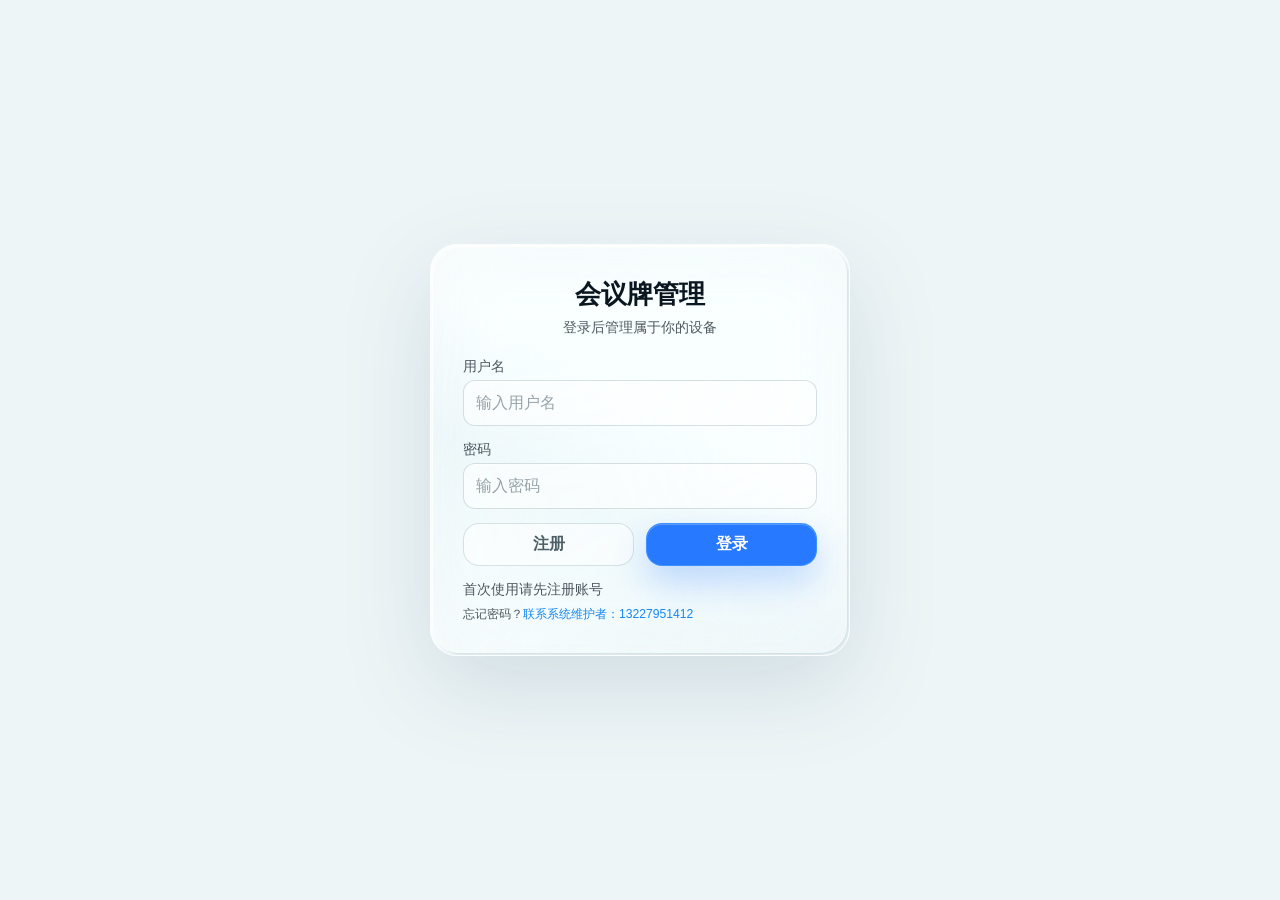
==== cloud_server/frontend/change-password.html @ 5b5f7290 "feat: add device ordering and service administration" ====
<!DOCTYPE html>
<html lang="zh-CN">
<head>
    <meta charset="utf-8">
    <meta name="viewport" content="width=device-width, initial-scale=1.0">
    <meta http-equiv="Cache-Control" content="no-store, no-cache, must-revalidate">
    <title>设置新密码</title>
    <link rel="icon" href="data:;base64,=">
    <script>
        (function () {
            try {
                if (localStorage.getItem('meetingThemeMode') !== 'dark') {
                    document.documentElement.classList.add('theme-light');
                    document.documentElement.dataset.theme = 'light';
                    document.documentElement.style.colorScheme = 'light';
                }
            } catch (e) {}
        }());
    </script>
    <script src="theme.js?v=20260821devicesort7"></script>
    <link rel="stylesheet" href="ui.css?v=20260821devicesort7">
    <style>
        .change-note { margin: 0 0 18px; color: #718096; font-size: .86rem; line-height: 1.55; }
        .change-actions { display: grid; gap: 10px; }
    </style>
</head>
<body class="login-page">
    <main class="card">
        <div class="title">
            <h1>设置新密码</h1>
            <p>临时密码仅用于本次身份确认</p>
        </div>
        <p class="change-note">输入收到的临时密码，再设置一个至少 8 位的新密码。修改成功后需要重新登录。</p>
        <form id="changeForm">
            <div class="field">
                <label for="currentPassword">临时密码</label>
                <input id="currentPassword" type="password" autocomplete="current-password" required>
            </div>
            <div class="field">
                <label for="newPassword">新密码</label>
                <input id="newPassword" type="password" minlength="8" maxlength="256" autocomplete="new-password" required>
            </div>
            <div class="field">
                <label for="confirmPassword">确认新密码</label>
                <input id="confirmPassword" type="password" minlength="8" maxlength="256" autocomplete="new-password" required>
            </div>
            <div class="change-actions">
                <button class="btn btn-primary" type="submit">保存新密码</button>
                <button class="btn btn-secondary" type="button" id="logoutButton">退出并返回登录</button>
            </div>
        </form>
        <div id="status" class="status" role="status">完成修改后即可继续管理你的设备</div>
    </main>
    <script src="auth.js?v=20260821devicesort7"></script>
    <script>
        const statusNode = document.getElementById('status');
        function setStatus(message, type = '') {
            statusNode.textContent = message;
            statusNode.className = `status${type ? ` ${type}` : ''}`;
        }

        document.getElementById('changeForm').addEventListener('submit', async (event) => {
            event.preventDefault();
            const currentPassword = document.getElementById('currentPassword').value;
            const newPassword = document.getElementById('newPassword').value;
            const confirmation = document.getElementById('confirmPassword').value;
            if (newPassword !== confirmation) {
                setStatus('两次输入的新密码不一致', 'error');
                return;
            }
            try {
                const response = await authFetch('/api/auth/change-password', {
                    method: 'POST',
                    headers: {'Content-Type': 'application/json'},
                    body: JSON.stringify({currentPassword, newPassword})
                });
                const data = await response.json().catch(() => ({}));
                if (!response.ok || !data.success) {
                    setStatus(data.error || '密码修改失败', 'error');
                    return;
                }
                clearAuth();
                setStatus(data.message, 'success');
                setTimeout(() => window.location.replace('login.html?v=20260821devicesort7'), 700);
            } catch (error) {
                setStatus(error.message || '密码修改失败', 'error');
            }
        });

        document.getElementById('logoutButton').addEventListener('click', () => {
            clearAuth();
            window.location.replace('login.html?v=20260821devicesort7');
        });

        requireAuth().catch((error) => setStatus(error.message, 'error'));
    </script>
</body>
</html>
---- cloud_server/frontend/ui.css ----
/*
 * Quantis-inspired dark console theme for the ESP32 e-paper cloud UI.
 * Static CSS only; no build step or framework migration.
 */

:root {
    --ui-bg: #080a09;
    --ui-surface: #101411;
    --ui-surface-2: #171c18;
    --ui-surface-3: #20271f;
    --ui-line: #2c352b;
    --ui-line-soft: rgba(185, 205, 156, 0.16);
    --ui-text: #edf4e6;
    --ui-text-muted: #a4ae9c;
    --ui-text-dim: #687463;
    --ui-accent: #d9ff66;
    --ui-accent-2: #7df0c1;
    --ui-cyan: #7bd7ff;
    --ui-warn: #ffbf4d;
    --ui-danger: #ff615a;
    --ui-ok: #7df0c1;
    --ui-radius: 8px;
    --ui-sidebar: 232px;
    --ui-right: 320px;
    --ui-shadow: 0 22px 60px rgba(0, 0, 0, 0.38);
}

*,
*::before,
*::after {
    box-sizing: border-box;
}

html {
    background: var(--ui-bg);
    color-scheme: dark;
}

/* Native select popups are rendered by the operating system on Chromium.
   Declare both the scheme and option colors so dark fields never open as
   white-on-white menus, while keeping the light theme equally explicit. */
html:not(.theme-light):not([data-theme="light"]) select {
    color-scheme: dark;
}

html:not(.theme-light):not([data-theme="light"]) select option,
html:not(.theme-light):not([data-theme="light"]) select optgroup {
    background-color: #202326;
    color: #f4f7fa;
}

html.theme-light select,
html[data-theme="light"] select {
    color-scheme: light;
}

html.theme-light select option,
html.theme-light select optgroup,
html[data-theme="light"] select option,
html[data-theme="light"] select optgroup {
    background-color: #ffffff;
    color: #0f2732;
}

body.dashboard-page,
body.control-page,
body.login-page {
    color: var(--ui-text);
    background: var(--ui-bg);
    font-family: Inter, "Segoe UI", "Microsoft YaHei", Arial, sans-serif;
    letter-spacing: 0;
}

body.dashboard-page button,
body.control-page button,
body.login-page button,
body.dashboard-page input,
body.dashboard-page select,
body.dashboard-page textarea,
body.control-page input,
body.login-page input,
body.control-page select,
body.control-page textarea {
    font: inherit;
}

/* Shared controls */
body.dashboard-page .btn,
body.control-page .btn,
body.login-page .btn,
body.dashboard-page .logout-btn,
body.control-page .btn-new {
    min-height: 38px;
    border-radius: var(--ui-radius);
    border: 1px solid transparent;
    font-weight: 700;
    text-transform: none;
    letter-spacing: 0;
    box-shadow: none;
    transition: background 0.18s ease, border-color 0.18s ease, color 0.18s ease, transform 0.18s ease;
}

body.dashboard-page .btn:hover,
body.control-page .btn:hover,
body.login-page .btn:hover,
body.dashboard-page .logout-btn:hover,
body.control-page .btn-new:hover {
    transform: translateY(-1px);
}

body.dashboard-page .btn-primary,
body.control-page .btn-primary,
body.login-page .btn-primary,
body.control-page .btn-new {
    background: var(--ui-accent);
    color: #10140c;
    border-color: var(--ui-accent);
}

body.dashboard-page .btn-primary:hover,
body.control-page .btn-primary:hover,
body.login-page .btn-primary:hover,
body.control-page .btn-new:hover {
    background: #e5ff8c;
    border-color: #e5ff8c;
    box-shadow: 0 0 0 4px rgba(217, 255, 102, 0.12);
}

body.dashboard-page .btn-success,
body.control-page .btn-success {
    background: rgba(125, 240, 193, 0.14);
    color: var(--ui-ok);
    border-color: rgba(125, 240, 193, 0.42);
}

body.dashboard-page .btn-danger,
body.control-page .btn-danger {
    background: rgba(255, 97, 90, 0.12);
    color: var(--ui-danger);
    border-color: rgba(255, 97, 90, 0.42);
}

body.dashboard-page .btn-secondary,
body.control-page .btn-secondary,
body.login-page .btn-secondary,
body.control-page .btn-light {
    background: rgba(237, 244, 230, 0.06);
    color: var(--ui-text);
    border-color: var(--ui-line);
}

body.dashboard-page input,
body.dashboard-page select,
body.dashboard-page textarea,
body.control-page input,
body.control-page select,
body.control-page textarea,
body.login-page input {
    background: #0b0f0c !important;
    color: var(--ui-text) !important;
    border: 1px solid var(--ui-line) !important;
    border-radius: var(--ui-radius) !important;
    box-shadow: none !important;
}

body.dashboard-page input:focus,
body.dashboard-page select:focus,
body.dashboard-page textarea:focus,
body.control-page input:focus,
body.control-page select:focus,
body.control-page textarea:focus,
body.login-page input:focus {
    outline: none;
    border-color: var(--ui-accent) !important;
    box-shadow: 0 0 0 3px rgba(217, 255, 102, 0.14) !important;
}

body.dashboard-page input::placeholder,
body.dashboard-page textarea::placeholder,
body.control-page input::placeholder,
body.control-page textarea::placeholder,
body.login-page input::placeholder {
    color: #66705e;
}

/* Dashboard */
body.dashboard-page {
    min-height: 100vh;
    margin: 0;
    padding: 0;
}

.app-shell {
    min-height: 100vh;
    display: grid;
    grid-template-columns: var(--ui-sidebar) minmax(0, 1fr) var(--ui-right);
    grid-template-rows: minmax(0, 1fr) auto;
}

.side-nav,
.insight-panel,
.dashboard-main {
    min-width: 0;
}

.side-nav {
    grid-row: 1 / span 2;
    border-right: 1px solid var(--ui-line-soft);
    background: #070907;
    padding: 18px 14px;
    display: flex;
    flex-direction: column;
    gap: 18px;
}

.brand-lockup {
    display: flex;
    align-items: center;
    gap: 12px;
    padding: 8px 6px 18px;
    border-bottom: 1px solid var(--ui-line-soft);
}

.brand-mark {
    width: 36px;
    height: 36px;
    border-radius: var(--ui-radius);
    background: var(--ui-accent);
    color: #0b0f0c;
    display: grid;
    place-items: center;
    font-weight: 900;
}

.brand-name {
    font-size: 15px;
    font-weight: 800;
    color: var(--ui-text);
}

.brand-sub {
    font-size: 12px;
    color: var(--ui-text-muted);
    margin-top: 2px;
}

.nav-group {
    display: grid;
    gap: 6px;
}

.nav-label,
.panel-eyebrow,
.section-kicker {
    font-size: 11px;
    color: var(--ui-text-dim);
    text-transform: uppercase;
    letter-spacing: 0;
    font-weight: 800;
}

.nav-item {
    display: flex;
    align-items: center;
    gap: 10px;
    color: var(--ui-text-muted);
    text-decoration: none;
    min-height: 38px;
    padding: 0 10px;
    border-radius: var(--ui-radius);
    border: 1px solid transparent;
}

.nav-item.active,
.nav-item:hover {
    background: rgba(237, 244, 230, 0.06);
    color: var(--ui-text);
    border-color: var(--ui-line-soft);
}

.nav-dot {
    width: 8px;
    height: 8px;
    border-radius: 50%;
    background: var(--ui-accent);
    box-shadow: 0 0 18px rgba(217, 255, 102, 0.52);
}

.nav-foot {
    margin-top: auto;
    padding: 14px;
    border: 1px solid var(--ui-line-soft);
    border-radius: var(--ui-radius);
    background: rgba(237, 244, 230, 0.04);
}

.nav-foot-value {
    margin-top: 8px;
    font-size: 24px;
    font-weight: 900;
    color: var(--ui-accent);
}

.dashboard-main {
    grid-column: 2;
    grid-row: 1;
    padding: 20px;
    display: flex;
    flex-direction: column;
    gap: 16px;
}

.dashboard-hero,
.add-device,
.fleet-board,
.status-bar,
.insight-card,
.device-card,
.empty-state {
    border-radius: var(--ui-radius) !important;
    border: 1px solid var(--ui-line-soft);
    background: var(--ui-surface) !important;
    box-shadow: var(--ui-shadow);
}

.dashboard-hero {
    padding: 22px;
    min-height: 180px;
    display: grid;
    grid-template-columns: 1fr;
    gap: 22px;
    position: relative;
    overflow: hidden;
}

.hero-title {
    display: flex;
    justify-content: space-between;
    gap: 18px;
    align-items: flex-start;
}

.hero-title h1 {
    color: var(--ui-text) !important;
    font-size: 28px !important;
    line-height: 1.16;
    margin: 8px 0 8px !important;
    text-align: left !important;
}

.hero-title p {
    color: var(--ui-text-muted) !important;
    text-align: left !important;
    max-width: 620px;
    line-height: 1.6;
}

.logout-btn {
    position: static !important;
    background: rgba(255, 97, 90, 0.12) !important;
    color: var(--ui-danger) !important;
    border-color: rgba(255, 97, 90, 0.42) !important;
    padding: 9px 14px !important;
    white-space: nowrap;
}

.hero-metrics {
    display: grid;
    grid-template-columns: repeat(4, minmax(0, 1fr));
    gap: 10px;
}

.metric-card {
    min-height: 118px;
    border: 1px solid var(--ui-line-soft);
    border-radius: var(--ui-radius);
    background: #0b0f0c;
    padding: 14px;
    display: flex;
    flex-direction: column;
    justify-content: space-between;
}

.metric-label {
    color: var(--ui-text-muted);
    font-size: 12px;
    font-weight: 700;
}

.metric-value {
    color: var(--ui-text);
    font-size: 30px;
    font-weight: 900;
}

.metric-value.accent {
    color: var(--ui-accent);
}

.metric-note {
    color: var(--ui-text-dim);
    font-size: 12px;
}

.command-panel {
    padding: 18px !important;
    margin: 0 !important;
}

.command-panel h2,
.fleet-board h2 {
    color: var(--ui-text) !important;
    font-size: 16px !important;
    margin-bottom: 12px !important;
}

.input-group {
    display: grid !important;
    grid-template-columns: 1.1fr 1fr auto;
    gap: 10px !important;
}

.input-group input {
    padding: 12px !important;
}

.nameplate-panel {
    display: grid;
    gap: 14px;
    min-width: 0;
}

.ai-parse-panel {
    display: grid;
    gap: 14px;
    min-width: 0;
}

.section-header.compact {
    align-items: flex-start;
    margin-bottom: 0;
}

.ai-parse-layout,
.nameplate-layout {
    display: grid;
    grid-template-columns: minmax(0, 1.15fr) minmax(240px, 0.85fr);
    gap: 14px;
}

.nameplate-compose,
.nameplate-options,
.ai-upload-box {
    display: grid;
    gap: 8px;
    min-width: 0;
}

.nameplate-compose label,
.nameplate-options label,
.ai-upload-box label,
.nameplate-device-toolbar span {
    color: var(--ui-text-dim);
    font-size: 12px;
    font-weight: 800;
}

.nameplate-compose textarea,
.nameplate-options input,
.nameplate-options select,
.ai-upload-box input {
    width: 100%;
    min-width: 0;
    border: 1px solid var(--ui-line-soft);
    border-radius: var(--ui-radius);
    background: rgba(237, 244, 230, 0.055);
    color: var(--ui-text);
    padding: 10px 11px;
    outline: none;
}

.nameplate-compose textarea {
    min-height: 150px;
    resize: vertical;
    line-height: 1.5;
}

.nameplate-compose textarea:focus,
.nameplate-options input:focus,
.nameplate-options select:focus {
    border-color: rgba(217, 255, 102, 0.55);
}

.ai-upload-box {
    align-content: start;
}

.ai-upload-note {
    color: var(--ui-text-muted);
    font-size: 12px;
    line-height: 1.5;
}

.parsed-preview {
    display: grid;
    gap: 8px;
}

.sr-only {
    position: absolute !important;
    width: 1px !important;
    height: 1px !important;
    padding: 0 !important;
    margin: -1px !important;
    overflow: hidden !important;
    clip: rect(0, 0, 0, 0) !important;
    white-space: nowrap !important;
    border: 0 !important;
}

.nameplate-review-layout {
    display: grid;
    grid-template-columns: minmax(0, 1.25fr) minmax(260px, 0.75fr);
    gap: 16px;
    align-items: start;
}

.nameplate-review-column {
    display: grid;
    gap: 14px;
    min-width: 0;
}

.nameplate-card-preview-panel,
.nameplate-review-list-panel,
.nameplate-template-options {
    min-width: 0;
    border: 1px solid var(--ui-line-soft);
    border-radius: var(--ui-radius-lg);
    background: rgba(237, 244, 230, 0.035);
    padding: 14px;
}

.nameplate-review-head {
    display: flex;
    align-items: flex-start;
    justify-content: space-between;
    gap: 12px;
    margin-bottom: 12px;
}

.nameplate-review-head h3 {
    margin: 3px 0 0;
    color: var(--ui-text);
    font-size: 15px;
}

.nameplate-review-head > span {
    color: var(--ui-text-muted);
    font-size: 12px;
    font-weight: 800;
}

.nameplate-card-preview {
    position: relative;
    aspect-ratio: 5 / 3;
    overflow: hidden;
    display: grid;
    place-items: center;
    border: 1px solid var(--ui-line-soft);
    border-radius: calc(var(--ui-radius) + 2px);
    background: #f7f7f5;
}

.nameplate-card-preview img {
    width: 100%;
    height: 100%;
    display: block;
    object-fit: contain;
}

.nameplate-card-preview-empty {
    padding: 20px;
    color: #657079;
    font-size: 13px;
    font-weight: 700;
    text-align: center;
}

.nameplate-preview-controls {
    display: grid;
    grid-template-columns: auto minmax(0, 1fr) auto;
    align-items: center;
    gap: 10px;
    margin-top: 10px;
}

.nameplate-preview-controls strong {
    min-width: 0;
    color: var(--ui-text);
    text-align: center;
    overflow: hidden;
    text-overflow: ellipsis;
    white-space: nowrap;
}

.nameplate-name-review-list {
    display: grid;
    gap: 8px;
    max-height: 292px;
    overflow: auto;
    padding-right: 3px;
}

.nameplate-name-review-row {
    display: grid;
    grid-template-columns: 30px minmax(0, 1fr) auto;
    align-items: start;
    gap: 8px;
    padding: 9px;
    border: 1px solid var(--ui-line-soft);
    border-radius: var(--ui-radius);
}

.nameplate-review-order {
    display: grid;
    width: 30px;
    height: 30px;
    place-items: center;
    border-radius: 9px;
    background: rgba(56, 126, 245, 0.11);
    color: var(--ui-accent);
    font-size: 12px;
    font-weight: 900;
}

.nameplate-review-fields {
    display: grid;
    grid-template-columns: repeat(2, minmax(0, 1fr));
    gap: 8px;
}

.nameplate-review-fields label:first-child {
    grid-column: 1 / -1;
}

.nameplate-review-fields label {
    display: grid;
    gap: 4px;
    min-width: 0;
}

.nameplate-review-fields label > span {
    color: var(--ui-text-muted);
    font-size: 11px;
    font-weight: 800;
}

.nameplate-review-fields input {
    width: 100%;
    min-width: 0;
    border: 1px solid var(--ui-line-soft);
    border-radius: var(--ui-radius);
    background: rgba(237, 244, 230, 0.055);
    color: var(--ui-text);
    padding: 10px 11px;
    outline: none;
}

.nameplate-review-fields input:focus {
    border-color: rgba(57, 127, 246, 0.62);
    box-shadow: 0 0 0 3px rgba(57, 127, 246, 0.12);
}

.nameplate-review-remove {
    min-height: 38px;
    border: 0;
    background: transparent;
    color: var(--ui-text-muted);
    padding: 0 6px;
    font-weight: 800;
    cursor: pointer;
    margin-top: 20px;
}

@media (max-width: 760px) {
    .nameplate-review-fields {
        grid-template-columns: 1fr;
    }

    .nameplate-review-fields label:first-child {
        grid-column: auto;
    }
}

.nameplate-review-remove:hover,
.nameplate-review-remove:focus-visible {
    color: #d04444;
}

.nameplate-review-empty {
    border: 1px dashed var(--ui-line-soft);
    border-radius: var(--ui-radius);
    color: var(--ui-text-muted);
    padding: 22px 14px;
    text-align: center;
}

.nameplate-template-options {
    align-content: start;
}

.nameplate-preview-list {
    border: 1px solid var(--ui-line-soft);
    border-radius: var(--ui-radius);
    background: rgba(237, 244, 230, 0.035);
    padding: 10px;
    display: grid;
    grid-template-columns: repeat(auto-fit, minmax(min(150px, 100%), 1fr));
    gap: 8px;
    color: var(--ui-text-muted);
    font-size: 12px;
}

.nameplate-preview-row {
    min-width: 0;
    display: flex;
    align-items: center;
    gap: 8px;
}

.nameplate-preview-row span {
    color: var(--ui-accent);
    font-weight: 900;
}

.nameplate-preview-row strong {
    color: var(--ui-text);
    overflow: hidden;
    text-overflow: ellipsis;
    white-space: nowrap;
}

.activity-row.warning {
    border-color: rgba(255, 191, 77, 0.35);
    background: rgba(255, 191, 77, 0.08);
}

body.nameplates-page.nameplate-modal-open {
    overflow: hidden;
}

.nameplate-dispatch-modal .meeting-modal-panel {
    width: min(680px, 100%);
    max-height: calc(100vh - 48px);
    display: flex;
    flex-direction: column;
}

.nameplate-dispatch-modal .meeting-modal-head {
    align-items: flex-start;
}

.nameplate-dispatch-modal .meeting-modal-head > div {
    display: grid;
    gap: 5px;
}

.nameplate-dispatch-modal-state {
    width: max-content;
    border-radius: 999px;
    padding: 4px 9px;
    background: rgba(123, 215, 255, 0.12);
    color: var(--ui-cyan);
    font-size: 11px;
    font-weight: 900;
}

.nameplate-dispatch-modal-state.is-success {
    background: rgba(125, 240, 193, 0.14);
    color: var(--ui-ok);
}

.nameplate-dispatch-modal-state.is-warning {
    background: rgba(255, 191, 77, 0.14);
    color: var(--ui-warn);
}

.nameplate-dispatch-modal-state.is-error {
    background: rgba(255, 97, 90, 0.14);
    color: var(--ui-danger);
}

.nameplate-dispatch-modal-body {
    min-height: 150px;
    overflow: auto;
    display: grid;
    gap: 14px;
    padding-right: 4px;
}

.nameplate-dispatch-loading {
    min-height: 190px;
    display: grid;
    place-items: center;
    align-content: center;
    gap: 10px;
    text-align: center;
}

.nameplate-dispatch-loading strong {
    color: var(--ui-text);
}

.nameplate-dispatch-loading p {
    margin: 0;
    color: var(--ui-text-muted);
    font-size: 13px;
}

.nameplate-dispatch-spinner {
    width: 34px;
    height: 34px;
    border: 3px solid rgba(123, 215, 255, 0.18);
    border-top-color: var(--ui-cyan);
    border-radius: 50%;
    animation: nameplate-dispatch-spin 0.8s linear infinite;
}

@keyframes nameplate-dispatch-spin {
    to { transform: rotate(360deg); }
}

.nameplate-dispatch-summary {
    display: grid;
    grid-template-columns: repeat(4, minmax(0, 1fr));
    gap: 8px;
}

.nameplate-dispatch-summary > div {
    min-width: 0;
    display: grid;
    gap: 4px;
    padding: 11px;
    border: 1px solid var(--ui-line-soft);
    border-radius: 12px;
    background: rgba(255, 255, 255, 0.045);
}

.nameplate-dispatch-summary span {
    color: var(--ui-text-muted);
    font-size: 11px;
}

.nameplate-dispatch-summary strong {
    color: var(--ui-text);
    font-size: 22px;
}

.nameplate-dispatch-summary .is-success strong {
    color: var(--ui-ok);
}

.nameplate-dispatch-summary .is-failed strong {
    color: var(--ui-danger);
}

.nameplate-dispatch-notice {
    border: 1px solid rgba(125, 240, 193, 0.26);
    border-radius: 12px;
    padding: 11px 12px;
    background: rgba(125, 240, 193, 0.08);
    color: var(--ui-text-muted);
    font-size: 13px;
    line-height: 1.5;
}

.nameplate-dispatch-notice.is-warning {
    border-color: rgba(255, 191, 77, 0.32);
    background: rgba(255, 191, 77, 0.09);
}

.nameplate-dispatch-notice.is-error {
    border-color: rgba(255, 97, 90, 0.34);
    background: rgba(255, 97, 90, 0.09);
    color: var(--ui-text);
}

.nameplate-dispatch-section {
    display: grid;
    gap: 8px;
}

.nameplate-dispatch-section h3 {
    margin: 0;
    display: flex;
    align-items: center;
    gap: 7px;
    color: var(--ui-text);
    font-size: 13px;
}

.nameplate-dispatch-section h3 span {
    color: var(--ui-text-dim);
}

.nameplate-dispatch-section ul {
    margin: 0;
    padding: 0;
    display: grid;
    gap: 6px;
    list-style: none;
}

.nameplate-dispatch-section li {
    min-width: 0;
    display: flex;
    align-items: center;
    justify-content: space-between;
    gap: 14px;
    padding: 9px 10px;
    border: 1px solid var(--ui-line-soft);
    border-radius: 10px;
    background: rgba(255, 255, 255, 0.035);
}

.nameplate-dispatch-section li strong,
.nameplate-dispatch-section li span {
    min-width: 0;
    overflow: hidden;
    text-overflow: ellipsis;
    white-space: nowrap;
}

.nameplate-dispatch-section li strong {
    color: var(--ui-text);
    font-size: 13px;
}

.nameplate-dispatch-section li span,
.nameplate-dispatch-more {
    color: var(--ui-text-muted);
    font-size: 12px;
}

.nameplate-dispatch-section.is-success li {
    border-color: rgba(125, 240, 193, 0.18);
}

.nameplate-dispatch-section.is-failed li {
    border-color: rgba(255, 97, 90, 0.24);
}

.nameplate-dispatch-more {
    margin: 0;
}

.nameplate-dispatch-modal-actions {
    display: flex;
    justify-content: flex-end;
    padding-top: 16px;
}

.nameplate-dispatch-modal-actions .btn {
    min-width: 110px;
}

@media (max-width: 600px) {
    .nameplate-dispatch-modal {
        padding: 12px;
    }

    .nameplate-dispatch-modal .meeting-modal-panel {
        max-height: calc(100vh - 24px);
        padding: 18px;
    }

    .nameplate-dispatch-summary {
        grid-template-columns: repeat(2, minmax(0, 1fr));
    }

    .nameplate-dispatch-section li {
        align-items: flex-start;
        flex-direction: column;
        gap: 4px;
    }

    .nameplate-dispatch-section li strong,
    .nameplate-dispatch-section li span {
        width: 100%;
    }
}

@media (prefers-reduced-motion: reduce) {
    .nameplate-dispatch-spinner {
        animation: none;
    }
}

.nameplate-device-toolbar {
    display: flex;
    align-items: center;
    gap: 8px;
}

.nameplate-device-toolbar span {
    margin-right: auto;
}

.nameplate-device-list {
    display: grid;
    grid-template-columns: repeat(auto-fit, minmax(min(240px, 100%), 1fr));
    gap: 8px;
    max-height: 220px;
    overflow: auto;
    padding: 2px;
}

.nameplate-device-row {
    min-height: 42px;
    display: grid;
    grid-template-columns: 18px 28px minmax(0, 1fr) minmax(72px, auto);
    align-items: center;
    gap: 8px;
    border: 1px solid var(--ui-line-soft);
    border-radius: var(--ui-radius);
    background: rgba(237, 244, 230, 0.035);
    padding: 8px 10px;
    cursor: pointer;
}

.nameplate-device-row input {
    width: 16px;
    height: 16px;
}

.nameplate-device-order {
    color: var(--ui-accent);
    font-weight: 900;
    font-size: 12px;
}

.nameplate-device-name {
    color: var(--ui-text);
    font-size: 13px;
    font-weight: 800;
    overflow: hidden;
    text-overflow: ellipsis;
    white-space: nowrap;
}

.nameplate-device-code {
    color: var(--ui-text-dim);
    font-size: 11px;
    font-family: "Cascadia Mono", Consolas, monospace;
    justify-self: end;
    overflow: hidden;
    text-overflow: ellipsis;
    white-space: nowrap;
}

.nameplate-device-empty {
    color: var(--ui-text-muted);
    border: 1px dashed var(--ui-line-soft);
    border-radius: var(--ui-radius);
    padding: 14px;
}

.nameplate-submit {
    width: min(100%, 220px);
}

.nameplate-submit:disabled {
    opacity: 0.55;
    cursor: wait;
}

.nameplates-page .app-shell {
    grid-template-columns: var(--ui-sidebar) minmax(560px, 1fr) minmax(280px, 340px);
}

.nameplates-page .dashboard-main {
    gap: 14px;
}

.nameplates-page .nameplate-hero {
    min-height: auto;
}

.nameplates-page .nameplate-layout {
    grid-template-columns: minmax(280px, 1fr) minmax(240px, 320px);
    align-items: start;
}

.nameplates-page .nameplate-review-layout {
    grid-template-columns: minmax(360px, 1fr) minmax(240px, 320px);
}

.nameplates-page .ai-parse-layout {
    grid-template-columns: minmax(280px, 1fr) minmax(240px, 320px);
    align-items: start;
}

.nameplates-page .insight-panel {
    min-width: 0;
}

.fleet-board {
    padding: 18px;
    flex: 1;
}

.section-header {
    display: flex;
    align-items: flex-end;
    justify-content: space-between;
    gap: 12px;
    margin-bottom: 14px;
}

.section-header p {
    color: var(--ui-text-muted);
    font-size: 13px;
    margin-top: 4px;
}

.devices-grid {
    grid-template-columns: repeat(auto-fill, minmax(300px, 1fr)) !important;
    gap: 12px !important;
    margin-bottom: 0 !important;
}

.device-card {
    padding: 14px !important;
    cursor: pointer;
    position: relative;
    overflow: hidden;
}

.device-card:hover {
    transform: translateY(-2px) !important;
    border-color: rgba(217, 255, 102, 0.34);
}

.device-card-top {
    display: flex;
    align-items: flex-start;
    justify-content: space-between;
    gap: 12px;
}

.device-id {
    color: var(--ui-text) !important;
    font-size: 17px !important;
    margin: 0 !important;
    overflow-wrap: anywhere;
}

.device-code {
    color: var(--ui-text-dim);
    font-size: 12px;
    margin-top: 4px;
}

.dashboard-page .device-status {
    position: static !important;
    display: inline-flex !important;
    align-items: center;
    gap: 7px !important;
    min-height: 28px;
    padding: 0 9px;
    border: 1px solid var(--ui-line-soft);
    border-radius: 999px;
    background: rgba(237, 244, 230, 0.05);
    font-size: 12px !important;
    white-space: nowrap;
}

.status-dot {
    width: 9px !important;
    height: 9px !important;
}

.status-online {
    background: var(--ui-ok) !important;
    color: var(--ui-ok) !important;
}

.status-sleeping {
    background: var(--ui-warn) !important;
    color: var(--ui-warn) !important;
}

.status-offline {
    background: var(--ui-danger) !important;
    color: var(--ui-danger) !important;
}

.device-screen {
    margin: 14px 0;
    aspect-ratio: 800 / 480;
    border-radius: 6px;
    border: 1px solid rgba(237, 244, 230, 0.18);
    background: rgba(14, 18, 15, 0.86);
    padding: 12px;
    display: flex;
    align-items: flex-end;
}

.device-screen-label {
    color: var(--ui-accent);
    font-size: 12px;
    font-weight: 800;
    max-width: 100%;
    overflow: hidden;
    text-overflow: ellipsis;
    white-space: nowrap;
}

.device-info {
    color: var(--ui-text-muted) !important;
    gap: 0 !important;
    font-size: 13px !important;
}

.device-info-item {
    min-height: 30px;
    align-items: center;
    border-bottom: 1px solid rgba(237, 244, 230, 0.08) !important;
    padding: 7px 0 !important;
    gap: 14px;
}

.device-info-label {
    color: var(--ui-text-dim) !important;
    font-weight: 700 !important;
}

.device-info-value {
    color: var(--ui-text) !important;
    text-align: right;
    min-width: 0;
}

.device-actions {
    margin-top: 14px !important;
    display: grid !important;
    grid-template-columns: 1fr auto;
}

.btn-small {
    padding: 8px 12px !important;
    font-size: 12px !important;
}

.signal-bar {
    background: rgba(237, 244, 230, 0.16) !important;
}

.signal-bar.active {
    background: var(--ui-accent) !important;
}

.empty-state {
    padding: 54px 24px !important;
    color: var(--ui-text-muted) !important;
}

.empty-state h3 {
    color: var(--ui-text) !important;
}

.empty-state p {
    color: var(--ui-text-muted) !important;
}

.status-bar {
    color: var(--ui-text-muted) !important;
    padding: 12px 14px !important;
    font-family: "Cascadia Mono", Consolas, monospace !important;
    font-size: 12px !important;
    margin: 0 !important;
}

.app-shell > .status-bar {
    grid-column: 2 / -1;
    grid-row: 2;
    align-self: end;
    margin: 0 20px 20px !important;
}

.insight-panel {
    grid-column: 3;
    grid-row: 1;
    border-left: 1px solid var(--ui-line-soft);
    background: #070907;
    padding: 20px 16px;
    display: flex;
    flex-direction: column;
    gap: 14px;
}

.insight-card {
    padding: 16px;
}

.insight-title {
    display: flex;
    align-items: center;
    justify-content: space-between;
    margin-bottom: 12px;
}

.insight-title h3 {
    font-size: 14px;
}

.health-ring {
    width: 100%;
    aspect-ratio: 1 / 1;
    max-height: 250px;
    border-radius: 50%;
    border: 1px solid var(--ui-line-soft);
    display: grid;
    place-items: center;
    background:
        conic-gradient(var(--ui-accent) var(--fleet-health, 0%), rgba(237, 244, 230, 0.08) 0),
        #0b0f0c;
}

.health-ring-inner {
    width: 70%;
    aspect-ratio: 1 / 1;
    border-radius: 50%;
    background: var(--ui-surface);
    border: 1px solid var(--ui-line-soft);
    display: grid;
    place-items: center;
    text-align: center;
}

.health-ring-value {
    font-size: 34px;
    font-weight: 900;
    color: var(--ui-accent);
}

.health-ring-label {
    color: var(--ui-text-muted);
    font-size: 12px;
    margin-top: 3px;
}

.activity-list {
    display: grid;
    gap: 8px;
}

.activity-row {
    border: 1px solid var(--ui-line-soft);
    border-radius: var(--ui-radius);
    padding: 10px;
    background: rgba(237, 244, 230, 0.035);
}

.activity-row strong {
    display: block;
    font-size: 13px;
    color: var(--ui-text);
    overflow-wrap: anywhere;
}

.activity-row span {
    display: block;
    margin-top: 3px;
    font-size: 12px;
    color: var(--ui-text-muted);
}

/* Control/editor page */
body.control-page {
    min-height: 100vh;
    padding: 0;
    display: flex;
    flex-direction: column;
    overflow: hidden;
}

.control-page .top-bar {
    height: 58px !important;
    background: #070907 !important;
    color: var(--ui-text) !important;
    border-bottom: 1px solid var(--ui-line-soft);
    box-shadow: none !important;
    padding: 0 14px !important;
}

.control-page .top-bar .logo {
    font-size: 15px !important;
    min-width: 210px;
    margin-right: 16px !important;
    color: var(--ui-accent);
}

.control-page .device-status {
    gap: 14px !important;
}

.control-page .status-item {
    color: var(--ui-text-muted);
    font-size: 13px !important;
}

.control-page .main-layout {
    background: var(--ui-bg) !important;
}

.control-page .left-sidebar,
.control-page .right-panel,
.control-page .toolbar,
.control-page .status-bar {
    background: #090c0a !important;
    border-color: var(--ui-line-soft) !important;
    color: var(--ui-text);
}

.control-page .left-sidebar {
    width: 248px !important;
}

.control-page.template-design-mode [data-requires-device-group] {
    display: none !important;
}

.control-page .page-sidebar-content,
.control-page .saved-template-sidebar {
    min-height: 0;
    flex: 1;
    flex-direction: column;
}

.control-page .page-sidebar-content {
    display: flex;
}

.control-page .saved-template-sidebar {
    display: none;
}

.control-page.template-design-mode .page-sidebar-content {
    display: none !important;
}

.control-page.template-design-mode .saved-template-sidebar {
    display: flex !important;
}

.control-page.template-design-mode .toolbar {
    display: none !important;
}

.control-page.template-design-mode .canvas-area {
    min-width: 0;
}

.control-page .sidebar-header {
    border-color: var(--ui-line-soft) !important;
    padding: 14px !important;
}

.control-page .sidebar-header h3,
.control-page .panel-section h4,
.control-page .modal-header h3 {
    color: var(--ui-text) !important;
}

.control-page .page-list,
.control-page .panel-content {
    scrollbar-color: transparent transparent;
}

.control-page .page-item {
    border-radius: var(--ui-radius) !important;
    border: 1px solid transparent !important;
    color: var(--ui-text-muted);
}

.control-page .page-item:hover,
.control-page .page-item.active {
    background: rgba(237, 244, 230, 0.06) !important;
    border-color: var(--ui-line-soft) !important;
}

.control-page .page-item.active {
    border-color: rgba(217, 255, 102, 0.44) !important;
}

.control-page .page-name {
    color: var(--ui-text) !important;
}

.control-page .page-type,
.control-page .toolbar label,
.control-page .form-group label,
.control-page .panel-section h4 + p,
.control-page .template-card .desc,
.control-page .drop-zone p {
    color: var(--ui-text-muted) !important;
}

.control-page .page-thumb {
    background: rgba(237, 244, 230, 0.08) !important;
    border: 1px solid var(--ui-line-soft);
}

.control-page .nameplate-logo-current {
    display: flex;
    align-items: center;
    gap: 10px;
    min-width: 0;
    padding: 9px;
    border: 1px solid var(--ui-line-soft);
    border-radius: 8px;
    background: rgba(237, 244, 230, 0.04);
}

.control-page .nameplate-logo-current img {
    width: 76px;
    height: 42px;
    flex: 0 0 auto;
    object-fit: contain;
    padding: 4px;
    border-radius: 5px;
    background: #fff;
}

.control-page .nameplate-logo-current div {
    min-width: 0;
}

.control-page .nameplate-logo-current strong,
.control-page .nameplate-logo-current span {
    display: block;
    overflow: hidden;
    text-overflow: ellipsis;
    white-space: nowrap;
}

.control-page .nameplate-logo-current strong {
    color: var(--ui-text);
    font-size: 0.8rem;
}

.control-page .nameplate-logo-current span,
.control-page .nameplate-logo-help,
.control-page .nameplate-company-help {
    color: var(--ui-text-muted);
    font-size: 0.72rem;
}

.control-page .nameplate-company-label-row {
    display: flex;
    align-items: center;
    justify-content: space-between;
    gap: 10px;
}

.control-page .nameplate-company-label-row label {
    margin-bottom: 0;
}

.control-page .nameplate-inline-reset {
    appearance: none;
    border: 0;
    background: transparent;
    color: var(--ui-accent);
    cursor: pointer;
    flex: 0 0 auto;
    font: inherit;
    font-size: 0.7rem;
    padding: 2px 0;
}

.control-page .nameplate-inline-reset:hover:not(:disabled) {
    text-decoration: underline;
}

.control-page .nameplate-inline-reset:focus-visible {
    outline: 2px solid var(--ui-accent);
    outline-offset: 3px;
}

.control-page .nameplate-inline-reset:disabled {
    color: var(--ui-text-muted);
    cursor: default;
    opacity: 0.55;
}

.control-page .nameplate-logo-actions {
    display: grid;
    grid-template-columns: repeat(3, minmax(0, 1fr));
    gap: 6px;
    margin-top: 8px;
}

.control-page .nameplate-logo-actions .btn {
    min-width: 0;
    padding: 7px 5px;
    font-size: 0.72rem;
    white-space: nowrap;
}

.control-page .nameplate-logo-size-control {
    display: grid;
    grid-template-columns: auto minmax(0, 1fr);
    align-items: center;
    gap: 10px;
    margin-top: 8px;
}

.control-page .nameplate-logo-size-control > span {
    color: var(--ui-text-muted);
    font-size: 0.72rem;
    font-weight: 700;
}

.control-page .nameplate-logo-size-actions {
    display: grid;
    grid-template-columns: minmax(0, 1fr) 54px minmax(0, 1fr);
    align-items: center;
    gap: 6px;
}

.control-page .nameplate-logo-size-actions .btn {
    min-width: 0;
    padding: 7px 5px;
    font-size: 0.72rem;
}

.control-page .nameplate-logo-size-actions output {
    color: var(--ui-text);
    font-size: 0.74rem;
    font-weight: 800;
    text-align: center;
}

.control-page .nameplate-logo-help,
.control-page .nameplate-company-help {
    margin: 7px 0 0;
    line-height: 1.45;
}

.control-page .canvas-area {
    background: #0b0f0c !important;
    background-image: none !important;
}

.control-page .toolbar {
    gap: 10px !important;
    padding: 10px 14px !important;
}

.control-page.device-editor-mode .toolbar {
    justify-content: flex-start;
}

.control-page .device-editor-toolbar-title {
    min-width: 0;
}

.control-page .device-editor-toolbar-title strong,
.control-page .device-editor-toolbar-title span {
    display: block;
}

.control-page .device-editor-toolbar-title strong {
    color: var(--ui-text);
    font-size: 0.9rem;
}

.control-page .device-editor-toolbar-title span {
    margin-top: 2px;
    color: var(--ui-text-muted);
    font-size: 0.72rem;
}

.control-page .device-editor-publish-footer {
    flex: 0 0 auto;
    padding: 14px 15px 16px;
    border-top: 1px solid var(--ui-line-soft);
    background: rgba(9, 12, 10, 0.96);
}

.control-page .device-editor-publish-button {
    width: 100%;
    min-height: 46px;
    border-radius: 12px;
    font-weight: 700;
}

.control-page .device-editor-identity {
    border-color: rgba(47, 128, 255, 0.36) !important;
    background: rgba(47, 128, 255, 0.055) !important;
}

.control-page .device-editor-section-head {
    display: flex;
    align-items: flex-start;
    justify-content: space-between;
    gap: 12px;
    margin-bottom: 14px;
}

.control-page .device-editor-section-head p {
    margin-top: 4px;
    color: var(--ui-text-muted);
    font-size: 0.72rem;
    line-height: 1.45;
}

.control-page .device-editor-section-head a {
    flex: 0 0 auto;
    color: #69a7ff;
    font-size: 0.72rem;
    text-decoration: none;
}

.control-page .device-editor-section-head a:hover {
    text-decoration: underline;
}

.control-page .device-editor-name-row {
    display: grid;
    grid-template-columns: minmax(0, 1fr) auto;
    gap: 8px;
}

.control-page .device-editor-name-row .btn {
    white-space: nowrap;
}

.control-page .device-editor-code-row {
    display: flex;
    align-items: center;
    justify-content: space-between;
    gap: 10px;
    margin-top: 10px;
    padding-top: 10px;
    border-top: 1px solid var(--ui-line-soft);
    color: var(--ui-text-muted);
    font-size: 0.76rem;
}

.control-page .device-editor-code-row strong {
    color: var(--ui-text);
    font-family: ui-monospace, SFMono-Regular, Consolas, monospace;
    letter-spacing: 0.06em;
}

@media (max-width: 640px) {
    .control-page .device-editor-toolbar-title {
        width: 100%;
    }

    .control-page .device-editor-section-head {
        align-items: center;
    }

    .control-page .device-editor-name-row {
        grid-template-columns: 1fr;
    }
}

.control-page .toolbar label {
    white-space: nowrap;
}

.control-page .toolbar-group {
    border-color: var(--ui-line-soft) !important;
}

.control-page .toolbar-group span {
    color: var(--ui-text) !important;
}

.control-page .canvas-wrapper {
    padding: 22px !important;
    flex-direction: column;
    gap: 16px;
}

.control-page .canvas-container {
    width: min(100%, 820px);
    background: #050705 !important;
    border-radius: var(--ui-radius);
    border: 1px solid rgba(217, 255, 102, 0.2);
    box-shadow: 0 26px 90px rgba(0, 0, 0, 0.54) !important;
    padding: 10px;
}

.control-page #mainCanvas,
.control-page #processedCanvas {
    border-radius: 5px;
}

.control-page .canvas-container #mainCanvas {
    width: 100% !important;
    height: auto !important;
}

.control-page .nameplate-inline-editor {
    position: absolute;
    z-index: 30;
    box-sizing: border-box;
    min-width: 96px;
    margin: 0;
    padding: 4px 12px;
    border: 2px solid #60adff !important;
    border-radius: 10px;
    outline: none;
    line-height: 1.08;
    caret-color: #60adff;
    box-shadow: 0 0 0 4px rgba(47, 128, 255, 0.20), 0 12px 34px rgba(0, 0, 0, 0.24);
    transform-origin: center;
}

.control-page .nameplate-inline-editor[data-surface="dark"] {
    color: #fff !important;
    background: rgba(17, 24, 39, 0.94) !important;
}

.control-page .nameplate-inline-editor[data-surface="light"] {
    color: #111827 !important;
    background: rgba(255, 255, 255, 0.96) !important;
}

@media (prefers-reduced-motion: reduce) {
    .control-page .nameplate-inline-editor {
        scroll-behavior: auto;
        transition: none;
    }
}

.control-page .canvas-status-badge {
    flex: 0 0 auto;
    width: fit-content;
    max-width: min(100%, 820px);
    justify-content: center;
    gap: 14px !important;
    padding: 9px 15px;
    border: 1px solid rgba(255, 255, 255, 0.16);
    border-radius: 999px;
    background: rgba(17, 24, 29, 0.72);
    box-shadow: 0 8px 24px rgba(0, 0, 0, 0.14);
    backdrop-filter: blur(18px) saturate(135%);
    -webkit-backdrop-filter: blur(18px) saturate(135%);
}

.control-page .canvas-status-badge .status-item {
    min-width: 0;
    white-space: nowrap;
}

.control-page .cropper-stage {
    width: 100%;
    aspect-ratio: 800 / 480;
    background: #fff;
    border-radius: 5px;
    overflow: hidden;
}

.control-page .cropper-stage img {
    display: block;
    max-width: 100%;
}

.control-page .cropper-container {
    width: 100% !important;
    height: 100% !important;
}

.control-page .cropper-view-box,
.control-page .cropper-face {
    border-radius: 4px;
}

.control-page .cropper-line,
.control-page .cropper-point {
    background-color: var(--ui-accent);
}

.control-page .right-panel {
    width: 420px !important;
}

.control-page .panel-tabs {
    border-color: var(--ui-line-soft) !important;
}

.control-page .panel-tab {
    color: var(--ui-text-muted) !important;
    border-color: transparent !important;
}

.control-page .panel-tab.active {
    color: var(--ui-accent) !important;
    border-bottom-color: var(--ui-accent) !important;
    background: rgba(217, 255, 102, 0.05);
}

.control-page .panel-section {
    border: 1px solid var(--ui-line-soft);
    border-radius: var(--ui-radius);
    padding: 12px;
    margin-bottom: 12px !important;
    background: var(--ui-surface);
}

.control-page .panel-section h4 {
    border-color: rgba(237, 244, 230, 0.08) !important;
}

.control-page .mode-buttons,
.control-page .template-grid {
    gap: 8px !important;
}

.control-page .mode-btn,
.control-page .template-card,
.control-page .process-option,
.control-page .drop-zone,
.control-page .text-list {
    background: #0b0f0c !important;
    color: var(--ui-text) !important;
    border-color: var(--ui-line-soft) !important;
    border-radius: var(--ui-radius) !important;
}

.control-page .mode-btn:hover,
.control-page .template-card:hover,
.control-page .process-option:hover,
.control-page .drop-zone:hover,
.control-page .drop-zone.dragover {
    border-color: rgba(217, 255, 102, 0.42) !important;
    background: rgba(217, 255, 102, 0.06) !important;
    transform: none !important;
}

.control-page .mode-btn.active,
.control-page .process-option.active {
    border-color: var(--ui-accent) !important;
    background: rgba(217, 255, 102, 0.09) !important;
}

.control-page .filepond-drop-zone {
    padding: 0 !important;
    border: 0 !important;
    background: transparent !important;
    cursor: default !important;
}

.control-page .filepond--root {
    margin-bottom: 0;
    font-family: inherit;
}

.control-page .filepond--panel-root {
    background: #0b0f0c;
    border: 1px dashed var(--ui-line-soft);
}

.control-page .filepond--drop-label {
    color: var(--ui-text-muted);
}

.control-page .filepond--label-action {
    color: var(--ui-accent);
    text-decoration-color: rgba(217, 255, 102, 0.5);
}

.control-page .filepond--item-panel {
    background: var(--ui-surface-3);
}

.control-page .filepond--file {
    color: var(--ui-text);
}

.control-page .filepond--file-action-button {
    background: rgba(237, 244, 230, 0.12);
    color: var(--ui-text);
}

.control-page .crop-note {
    margin: 8px 0 0;
    color: var(--ui-text-muted);
    font-size: 12px;
    line-height: 1.5;
}

.control-page .mode-btn .label,
.control-page .template-card .name {
    color: var(--ui-text) !important;
}

.control-page .template-card .nameplate-template-icon {
    position: relative;
    width: 58px;
    height: 44px;
    margin: 0 auto 12px;
    font-size: 0 !important;
}

.control-page .template-card .nameplate-template-icon img {
    display: block;
    width: 44px;
    height: 44px;
    margin: 0 auto;
    object-fit: contain;
}

.control-page .nameplate-template-face {
    position: absolute;
    left: 9px;
    top: 5px;
    width: 40px;
    height: 27px;
    border: 2px solid rgba(255, 255, 255, 0.88);
    border-radius: 5px;
    background: linear-gradient(145deg, #f9fbff 0%, #dceeff 100%);
    box-shadow: 0 8px 18px rgba(47, 128, 255, 0.18);
    transform: perspective(60px) rotateX(12deg);
}

.control-page .nameplate-template-face::before {
    content: "";
    position: absolute;
    left: 6px;
    right: 6px;
    top: 6px;
    height: 4px;
    border-radius: 999px;
    background: #1b2b3a;
}

.control-page .nameplate-template-line {
    position: absolute;
    left: 8px;
    right: 8px;
    bottom: 7px;
    height: 2px;
    border-radius: 999px;
    background: rgba(27, 43, 58, 0.58);
}

.control-page .nameplate-template-line.wide {
    left: 6px;
    right: 6px;
    bottom: 12px;
}

.control-page .nameplate-template-base {
    position: absolute;
    left: 6px;
    right: 6px;
    bottom: 5px;
    height: 8px;
    border-radius: 2px 2px 7px 7px;
    background: linear-gradient(180deg, #6d7f8f 0%, #23313e 100%);
    box-shadow: 0 5px 10px rgba(6, 12, 18, 0.24);
}

.control-page .saved-template-head {
    display: flex;
    align-items: center;
    justify-content: space-between;
    gap: 10px;
    margin-bottom: 10px;
}

.control-page .saved-template-head h3,
.control-page .saved-template-head h4 {
    margin: 0;
}

.control-page .saved-template-head .btn {
    padding: 7px 10px;
    font-size: 12px;
}

.control-page .saved-template-list {
    display: grid;
    gap: 8px;
}

.control-page .saved-template-sidebar .saved-template-list {
    display: flex;
    flex: 1;
    min-height: 0;
    flex-direction: column;
    overflow-y: auto;
    padding: 10px;
}

.control-page .saved-template-row {
    width: 100%;
    display: grid;
    grid-template-columns: minmax(0, 1fr) auto;
    align-items: center;
    gap: 10px;
    padding: 11px;
    border: 1px solid var(--ui-line-soft);
    border-radius: var(--ui-radius);
    background: var(--ui-glass);
    color: var(--ui-text);
    cursor: pointer;
    box-shadow:
        inset 0 1px 0 rgba(255, 255, 255, 0.12),
        0 14px 34px rgba(0, 0, 0, 0.18);
    backdrop-filter: blur(22px) saturate(135%);
    -webkit-backdrop-filter: blur(22px) saturate(135%);
}

.control-page .saved-template-row:hover,
.control-page .saved-template-row.active {
    border-color: rgba(74, 163, 255, 0.58);
    background: rgba(74, 163, 255, 0.16);
}

.control-page .saved-template-row strong,
.control-page .saved-template-row span {
    display: block;
    min-width: 0;
    overflow: hidden;
    text-overflow: ellipsis;
    white-space: nowrap;
}

.control-page .saved-template-row strong {
    font-size: 13px;
    color: var(--ui-text);
}

.control-page .saved-template-row strong em {
    display: inline-block;
    margin-left: 6px;
    padding: 1px 5px;
    border-radius: 999px;
    background: rgba(47, 128, 255, 0.16);
    color: #8dbbff;
    font-size: 10px;
    font-style: normal;
    font-weight: 700;
    vertical-align: 1px;
}

.control-page .saved-template-row span {
    margin-top: 3px;
    color: var(--ui-text-muted);
    font-size: 12px;
}

.control-page .saved-template-row button {
    border: 1px solid rgba(255, 255, 255, 0.16);
    border-radius: 6px;
    padding: 6px 8px;
    background: rgba(255, 255, 255, 0.08);
    color: var(--ui-text-muted);
    cursor: pointer;
}

.control-page .saved-template-row button:hover {
    color: #ff8a8a;
    border-color: rgba(255, 138, 138, 0.5);
}

.control-page .saved-template-empty {
    padding: 12px;
    border: 1px dashed var(--ui-line-soft);
    border-radius: var(--ui-radius);
    background: var(--ui-glass);
    color: var(--ui-text-muted);
    font-size: 13px;
    text-align: center;
    box-shadow: inset 0 1px 0 rgba(255, 255, 255, 0.10);
    backdrop-filter: blur(22px) saturate(135%);
    -webkit-backdrop-filter: blur(22px) saturate(135%);
}

.control-page .saved-template-empty.error {
    color: #ff8a8a;
    border-color: rgba(255, 138, 138, 0.42);
}

.control-page .text-item {
    border-color: rgba(237, 244, 230, 0.08) !important;
}

.control-page .text-item:hover,
.control-page .text-item.selected {
    background: rgba(237, 244, 230, 0.06) !important;
}

.control-page .progress-overlay,
.control-page .modal {
    background: var(--ui-surface) !important;
    color: var(--ui-text) !important;
    border: 1px solid var(--ui-line-soft);
    border-radius: var(--ui-radius) !important;
    box-shadow: var(--ui-shadow) !important;
}

.control-page .modal-overlay {
    background: rgba(2, 4, 3, 0.78) !important;
}

.control-page .modal-header,
.control-page .modal-footer {
    border-color: var(--ui-line-soft) !important;
}

.control-page .modal-close {
    color: var(--ui-text-muted) !important;
}

.control-page .progress-bar-bg {
    background: rgba(237, 244, 230, 0.1) !important;
}

.control-page .progress-bar-fill {
    background: var(--ui-accent) !important;
}

/* Login */
body.login-page {
    min-height: 100vh;
    padding: 20px;
    display: grid;
    place-items: center;
}

.login-page .card {
    width: min(420px, 100%);
    background: var(--ui-surface) !important;
    border: 1px solid var(--ui-line-soft);
    border-radius: var(--ui-radius) !important;
    box-shadow: var(--ui-shadow) !important;
    padding: 28px !important;
}

.login-page .title h1 {
    color: var(--ui-text) !important;
}

.login-page .title p,
.login-page .field label,
.login-page .status {
    color: var(--ui-text-muted) !important;
}

.login-page .status.error {
    color: var(--ui-danger) !important;
}

.login-page .status.success {
    color: var(--ui-ok) !important;
}

@media (max-width: 1180px) {
    .app-shell {
        grid-template-columns: 210px minmax(0, 1fr);
    }

    .nameplates-page .app-shell {
        grid-template-columns: 210px minmax(0, 1fr);
    }

    .side-nav {
        grid-row: 1;
    }

    .insight-panel {
        grid-column: 1 / -1;
        grid-row: 2;
        border-left: 0;
        border-top: 1px solid var(--ui-line-soft);
        display: grid;
        grid-template-columns: minmax(220px, 0.7fr) minmax(0, 1fr);
    }

    .app-shell > .status-bar {
        grid-column: 1 / -1;
        grid-row: 3;
        margin: 0 16px 16px !important;
    }

    .nameplates-page .insight-panel {
        grid-template-columns: repeat(2, minmax(0, 1fr));
    }

    .dashboard-hero {
        grid-template-columns: 1fr;
    }

    .control-page .right-panel {
        width: 360px !important;
    }
}

@media (min-width: 1500px) {
    .dashboard-hero {
        grid-template-columns: minmax(0, 1fr) minmax(520px, 0.72fr);
    }
}

@media (max-width: 820px) {
    .app-shell {
        display: block;
    }

    .side-nav,
    .insight-panel {
        border: 0;
    }

    .side-nav {
        flex-direction: row;
        align-items: center;
        overflow-x: auto;
    }

    .nav-group,
    .nav-foot {
        display: none;
    }

    .dashboard-main {
        padding: 12px;
    }

    .app-shell > .status-bar {
        margin: 0 12px 12px !important;
    }

    .dashboard-hero,
    .hero-title {
        display: block;
    }

    .hero-metrics,
    .input-group,
    .ai-parse-layout,
    .nameplate-review-layout,
    .nameplate-layout,
    .insight-panel {
        grid-template-columns: 1fr;
    }

    .nameplates-page .ai-parse-layout,
    .nameplates-page .nameplate-review-layout,
    .nameplates-page .nameplate-layout,
    .nameplates-page .insight-panel {
        grid-template-columns: 1fr;
    }

    .nameplates-page .nameplate-hero {
        padding: 18px;
    }

    .logout-btn {
        margin-top: 12px;
    }

    .control-page .main-layout {
        display: block !important;
        overflow: auto !important;
    }

    .control-page .left-sidebar,
    .control-page .right-panel {
        width: 100% !important;
        max-height: none;
    }

    .control-page .top-bar {
        height: auto !important;
        min-height: 58px;
        flex-wrap: wrap;
        padding: 10px !important;
    }

    .control-page .toolbar {
        flex-wrap: wrap;
        align-items: stretch;
    }

    .control-page .toolbar-group {
        width: 100%;
        padding-right: 0 !important;
        border-right: 0 !important;
        display: flex;
        justify-content: space-between;
    }

    .control-page .toolbar-group span {
        text-align: right;
    }

    .control-page .toolbar-group .btn {
        flex: 1;
    }
}

@media (max-width: 640px) {
    .nameplate-device-list {
        grid-template-columns: 1fr;
    }

    .nameplate-device-row {
        grid-template-columns: 18px 28px minmax(0, 1fr);
    }

    .nameplate-device-code {
        grid-column: 3;
        justify-self: start;
    }
}

/* Meeting device management */
body.meeting-device-page {
    --meeting-bg: #070b10;
    --meeting-panel: rgba(24, 33, 40, 0.64);
    --meeting-line: rgba(255, 255, 255, 0.14);
    --meeting-line-soft: rgba(255, 255, 255, 0.08);
    --meeting-text: rgba(255, 255, 255, 0.94);
    --meeting-text-2: rgba(255, 255, 255, 0.68);
    --meeting-text-3: rgba(255, 255, 255, 0.46);
    --meeting-blue: #2d7cff;
    --meeting-blue-2: #4aa3ff;
    --meeting-green: #21d184;
    --meeting-red: #ff5156;
    --meeting-orange: #f7a33d;
    --meeting-purple: #7167ff;
    --meeting-glass: rgba(30, 32, 35, 0.82);
    margin: 0;
    min-height: 100vh;
    overflow: hidden;
    color: var(--meeting-text);
    font-family: -apple-system, BlinkMacSystemFont, "Segoe UI", "PingFang SC", "Microsoft YaHei", Arial, sans-serif;
    letter-spacing: 0;
    background: #111315;
    scrollbar-width: none;
    -ms-overflow-style: none;
}

body.meeting-device-page::-webkit-scrollbar,
.meeting-main::-webkit-scrollbar,
.meeting-table-wrap::-webkit-scrollbar,
.meeting-sidebar::-webkit-scrollbar {
    width: 0;
    height: 0;
    display: none;
}

body.meeting-device-page::before {
    content: "";
    position: fixed;
    inset: -18%;
    background: none;
    filter: none;
    opacity: 0;
    pointer-events: none;
    transform: rotate(-6deg);
}

body.meeting-device-page button,
body.meeting-device-page input {
    font: inherit;
}

body.meeting-device-page button {
    cursor: pointer;
}

body.meeting-device-page button:disabled {
    cursor: default;
}

.meeting-page {
    width: 100%;
    height: 100vh;
    height: 100dvh;
    padding: 10px 12px;
    display: flex;
    align-items: center;
    justify-content: center;
}

.meeting-shell {
    position: relative;
    width: 100%;
    height: calc(100vh - 20px);
    height: calc(100dvh - 20px);
    display: grid;
    grid-template-columns: 146px minmax(0, 1fr);
    grid-template-rows: minmax(0, 1fr);
    overflow: hidden;
    border-radius: 27px;
    border: 1px solid rgba(255, 255, 255, 0.22);
    background: rgba(28, 30, 33, 0.86);
    backdrop-filter: blur(34px) saturate(145%);
    -webkit-backdrop-filter: blur(34px) saturate(145%);
    box-shadow:
        inset 0 1px 0 rgba(255, 255, 255, 0.28),
        inset 0 -1px 0 rgba(255, 255, 255, 0.07),
        0 35px 120px rgba(0, 0, 0, 0.68);
}

.meeting-sidebar {
    position: relative;
    padding: 42px 18px 28px;
    border-right: 1px solid rgba(255, 255, 255, 0.13);
    background: rgba(22, 24, 27, 0.82);
    backdrop-filter: blur(26px);
}

.meeting-brand {
    display: flex;
    flex-direction: column;
    align-items: center;
    gap: 13px;
    margin-bottom: 54px;
    color: var(--meeting-text);
    text-decoration: none;
    font-weight: 700;
    font-size: 15px;
    white-space: nowrap;
    text-align: center;
}

.meeting-brand > span:last-child {
    display: block;
    width: 100%;
    text-align: center;
}

.meeting-brand-mark {
    width: 44px;
    height: 34px;
    border: 4px solid rgba(255, 255, 255, 0.92);
    border-radius: 8px;
    position: relative;
    box-shadow: 0 6px 18px rgba(255, 255, 255, 0.08);
}

.meeting-brand-mark::after {
    content: "";
    position: absolute;
    left: 10px;
    right: 10px;
    bottom: -8px;
    height: 4px;
    border-radius: 20px;
    background: rgba(255, 255, 255, 0.9);
}

.meeting-nav {
    display: flex;
    flex-direction: column;
    gap: 28px;
    align-items: stretch;
}

.meeting-nav-item {
    min-height: 78px;
    border-radius: 15px;
    display: flex;
    flex-direction: column;
    align-items: center;
    justify-content: center;
    gap: 7px;
    color: rgba(255, 255, 255, 0.82);
    text-decoration: none;
    font-size: 15px;
    text-align: center;
    transition: background 0.2s ease, border-color 0.2s ease, color 0.2s ease, transform 0.2s ease;
}

.meeting-nav-item > span:last-child {
    display: block;
    width: 100%;
    text-align: center;
    line-height: 1.2;
    white-space: nowrap;
}

.meeting-nav-item:hover {
    color: #fff;
    background: rgba(255, 255, 255, 0.055);
}

.meeting-nav-item.active {
    color: #60adff;
    border: 1px solid rgba(47, 128, 255, 0.65);
    background: rgba(47, 128, 255, 0.16);
    box-shadow: inset 0 1px 0 rgba(255, 255, 255, 0.16), 0 12px 30px rgba(17, 86, 190, 0.18);
}

.meeting-nav-icon {
    width: 26px;
    height: 26px;
    display: grid;
    place-items: center;
    line-height: 1;
}

.meeting-nav-icon::before,
.meeting-stat-icon::before,
.meeting-search-icon::before,
.meeting-add-icon,
.meeting-table-action::before,
.meeting-quick-icon::before {
    content: "";
    display: block;
    background: currentColor;
    -webkit-mask: var(--meeting-icon) center / contain no-repeat;
    mask: var(--meeting-icon) center / contain no-repeat;
}

.i-device,
.icon-device { --meeting-icon: url("assets/icons/monitor.svg"); }

.i-user { --meeting-icon: url("assets/icons/users-round.svg"); }

.i-doc,
.icon-template { --meeting-icon: url("assets/icons/layout-template.svg"); }

.i-gear { --meeting-icon: url("assets/icons/settings.svg"); }

.icon-online { --meeting-icon: url("assets/icons/circle-check.svg"); }

.icon-sleep { --meeting-icon: url("assets/icons/moon.svg"); }

.icon-restart { --meeting-icon: url("assets/icons/rotate-ccw.svg"); }

.icon-capture { --meeting-icon: url("assets/icons/scan-line.svg"); }

.icon-edit { --meeting-icon: url("assets/icons/square-pen.svg"); }

.icon-group { --meeting-icon: url("assets/icons/folder-tree.svg"); }

.icon-delete { --meeting-icon: url("assets/icons/trash-2.svg"); }

.icon-plus { --meeting-icon: url("assets/icons/plus.svg"); }

.meeting-nav-icon::before {
    width: 24px;
    height: 24px;
}

.meeting-main {
    min-width: 0;
    min-height: 0;
    height: 100%;
    max-height: 100%;
    padding: 36px 32px 32px;
    position: relative;
    display: flex;
    flex-direction: column;
    overflow-y: auto;
    overscroll-behavior: contain;
    scrollbar-width: none;
    -ms-overflow-style: none;
    -webkit-overflow-scrolling: touch;
}

.meeting-main::before {
    content: "";
    position: absolute;
    left: 0;
    right: 0;
    top: 0;
    height: 170px;
    background: none;
    opacity: 0;
    pointer-events: none;
}

.meeting-topbar {
    position: relative;
    z-index: 1;
    flex: 0 0 auto;
    display: grid;
    grid-template-columns: minmax(260px, 1fr) auto;
    grid-template-areas: "status actions";
    align-items: start;
    column-gap: 22px;
    margin-bottom: 24px;
}

.meeting-title {
    grid-area: title;
    justify-self: center;
    text-align: center;
    min-width: 0;
}

.meeting-title h1 {
    margin: 0;
    color: var(--meeting-text);
    font-size: 32px;
    line-height: 1.15;
    font-weight: 760;
    white-space: nowrap;
}

.meeting-title p {
    margin: 0;
    color: var(--meeting-text-2);
    font-size: 16px;
}

.meeting-actions-top {
    grid-area: actions;
    justify-self: end;
    display: flex;
    align-items: center;
    justify-content: flex-end;
    gap: 12px;
    transform: translate(10px, -8px);
}

.meeting-search {
    width: clamp(220px, 20vw, 260px);
    height: 50px;
    border-radius: 26px;
    border: 1px solid rgba(255, 255, 255, 0.22);
    background: rgba(255, 255, 255, 0.052);
    display: flex;
    align-items: center;
    padding: 0 16px 0 22px;
    color: var(--meeting-text-2);
    box-shadow: inset 0 1px 0 rgba(255, 255, 255, 0.08);
}

.meeting-search input {
    min-width: 0;
    flex: 1;
    border: 0;
    outline: 0;
    background: transparent;
    color: var(--meeting-text);
    font-size: 15px;
}

.meeting-search input::placeholder {
    color: var(--meeting-text-2);
}

.meeting-search-icon {
    width: 19px;
    height: 19px;
    color: #fff;
    opacity: 0.86;
    --meeting-icon: url("assets/icons/search.svg");
}

.meeting-search-icon::before {
    width: 100%;
    height: 100%;
}

.meeting-add-btn,
.meeting-logout-btn,
.meeting-add-submit {
    min-height: 50px;
    border: 0;
    border-radius: 25px;
    color: #fff;
    font-size: 16px;
    font-weight: 650;
    display: inline-flex;
    align-items: center;
    justify-content: center;
    white-space: nowrap;
    transition: transform 0.2s ease, box-shadow 0.2s ease, background 0.2s ease;
}

.meeting-add-btn {
    padding: 0 22px;
    gap: 10px;
    background: #2779ff;
    box-shadow: inset 0 1px 0 rgba(255, 255, 255, 0.24), 0 18px 36px rgba(24, 108, 255, 0.26);
}

.meeting-add-icon {
    width: 18px;
    height: 18px;
    flex: 0 0 auto;
}

.meeting-logout-btn {
    min-height: 40px;
    padding: 0 14px;
    border-radius: 20px;
    color: rgba(255, 255, 255, 0.76);
    background: rgba(255, 255, 255, 0.07);
    border: 1px solid rgba(255, 255, 255, 0.13);
    font-size: 14px;
    font-weight: 560;
}

.meeting-add-btn:hover,
.meeting-logout-btn:hover,
.meeting-add-submit:hover {
    transform: translateY(-1px);
}

.meeting-dashboard {
    position: relative;
    z-index: 1;
    flex: 1;
    display: grid;
    grid-template-columns: minmax(620px, 1fr) minmax(360px, 382px);
    gap: 20px;
    align-items: stretch;
    height: auto;
    min-height: 0;
}

.meeting-left-col,
.meeting-right-col {
    min-width: 0;
    min-height: 0;
    display: flex;
    flex-direction: column;
    gap: 18px;
}

.meeting-right-col {
    align-self: start;
}

.meeting-glass {
    background: var(--meeting-glass);
    border: 1px solid var(--meeting-line);
    border-radius: 18px;
    box-shadow:
        inset 0 1px 0 rgba(255, 255, 255, 0.15),
        inset 0 -1px 0 rgba(255, 255, 255, 0.04),
        0 20px 60px rgba(0, 0, 0, 0.25);
    backdrop-filter: blur(26px) saturate(140%);
    -webkit-backdrop-filter: blur(26px) saturate(140%);
}

.meeting-stats {
    min-height: 124px;
    display: grid;
    grid-template-columns: repeat(4, minmax(0, 1fr));
    overflow: hidden;
}

.meeting-stat {
    position: relative;
    display: flex;
    align-items: center;
    gap: 12px;
    padding: 24px 16px;
    border-right: 1px solid rgba(255, 255, 255, 0.11);
    min-width: 0;
}

.meeting-stat:last-child {
    border-right: 0;
}

.meeting-stat-icon {
    flex: 0 0 auto;
    width: 58px;
    height: 58px;
    border-radius: 15px;
    display: grid;
    place-items: center;
    font-size: 28px;
    background: rgba(255, 255, 255, 0.09);
    color: #fff;
    box-shadow: inset 0 1px 0 rgba(255, 255, 255, 0.15);
}

.meeting-stat-icon::before {
    width: 29px;
    height: 29px;
}

.meeting-stat-icon.blue { background: rgba(44, 126, 255, 0.22); color: #67aaff; }
.meeting-stat-icon.green { background: rgba(33, 209, 132, 0.20); color: var(--meeting-green); }
.meeting-stat-icon.orange { background: rgba(247, 163, 61, 0.20); color: var(--meeting-orange); }
.meeting-stat-icon.purple { background: rgba(113, 103, 255, 0.22); color: #9088ff; }

.meeting-stat-title {
    margin-bottom: 8px;
    font-size: 16px;
    font-weight: 680;
    color: var(--meeting-text);
    white-space: nowrap;
}

.meeting-stat-num {
    display: flex;
    align-items: baseline;
    gap: 6px;
    font-size: 36px;
    line-height: 1;
    font-weight: 500;
    letter-spacing: 0;
}

.meeting-stat-num small {
    font-size: 16px;
    font-weight: 500;
    color: var(--meeting-text-2);
}

.meeting-table-card {
    flex: 1;
    min-height: 0;
    height: 100%;
    overflow: hidden;
    display: flex;
    flex-direction: column;
}

.meeting-card-head {
    padding: 24px 26px 16px;
    display: flex;
    align-items: center;
    justify-content: space-between;
    gap: 16px;
}

.meeting-card-head h2,
.meeting-side-card h2 {
    margin: 0;
    color: var(--meeting-text);
    font-size: 20px;
    font-weight: 720;
}

.meeting-card-head p {
    margin: 8px 0 0;
    color: var(--meeting-text-3);
    font-size: 13px;
}

.meeting-card-tools {
    display: flex;
    align-items: center;
    justify-content: flex-end;
    gap: 12px;
    min-width: 0;
}

.meeting-table-wrap {
    min-height: 0;
    overflow: auto;
    scrollbar-width: none;
    -ms-overflow-style: none;
}

.meeting-table {
    width: 100%;
    border-collapse: collapse;
    table-layout: fixed;
    color: var(--meeting-text);
    font-size: 15.5px;
}

.meeting-table thead {
    position: sticky;
    top: 0;
    z-index: 1;
    background: rgba(18, 26, 32, 0.96);
    color: var(--meeting-text-2);
}

.meeting-table th,
.meeting-table td {
    height: 72px;
    padding: 0 18px;
    text-align: left;
    border-bottom: 1px solid rgba(255, 255, 255, 0.08);
    white-space: nowrap;
    overflow: hidden;
    text-overflow: ellipsis;
    font-weight: 460;
}

.meeting-table th {
    height: 56px;
    font-weight: 520;
    color: rgba(255, 255, 255, 0.66);
}

.meeting-table tr {
    transition: background 0.16s ease;
}

.meeting-sortable-row {
    cursor: grab;
    touch-action: auto;
    user-select: none;
}

.meeting-sortable-row.is-dragging {
    cursor: grabbing;
}

.meeting-device-drag-image {
    position: fixed;
    top: 0;
    left: 0;
    z-index: 9999;
    margin: 0;
    pointer-events: none;
    table-layout: fixed;
    border-collapse: collapse;
    background: #fff;
    color: #17212b;
    box-shadow: 0 14px 30px rgba(0, 0, 0, 0.28);
}

.meeting-device-drag-image td {
    height: 72px;
    background: #fff !important;
    color: #17212b !important;
    border-bottom-color: rgba(21, 35, 48, 0.16);
}

.meeting-device-drag-image .meeting-dev-thumb {
    border-color: rgba(21, 35, 48, 0.7);
    background: #f2f5f7;
}

.meeting-device-drag-image .meeting-table-action {
    border-color: rgba(21, 35, 48, 0.18);
    background: #f1f4f6;
    color: #17212b;
}

.meeting-sortable-row.sorting-disabled {
    cursor: pointer;
}

.meeting-device-drop-indicator {
    position: fixed;
    top: 0;
    left: 0;
    z-index: 9998;
    height: 4px;
    border-radius: 999px;
    pointer-events: none;
    background: #82c6ff;
    box-shadow: 0 0 0 2px rgba(194, 232, 255, 0.42), 0 0 16px rgba(64, 161, 255, 0.92);
}

.meeting-table tbody tr:hover td,
.meeting-table tbody tr.selected td {
    background: rgba(255, 255, 255, 0.045);
}

.meeting-col-name {
    width: 24%;
}

.meeting-dev-cell {
    display: flex;
    align-items: center;
    gap: 14px;
    min-width: 0;
    font-weight: 600;
}

.meeting-dev-cell span:last-child {
    min-width: 0;
    overflow: hidden;
    text-overflow: ellipsis;
}

.meeting-dev-thumb {
    flex: 0 0 auto;
    width: 48px;
    height: 36px;
    border-radius: 4px;
    border: 3px solid rgba(255, 255, 255, 0.74);
    background: #15191d;
    box-shadow: inset 0 0 0 1px rgba(0, 0, 0, 0.5), 0 2px 8px rgba(0, 0, 0, 0.3);
}

.meeting-dev-thumb.dark {
    border-color: rgba(255, 255, 255, 0.32);
}

.meeting-status {
    display: inline-flex;
    align-items: center;
    gap: 10px;
}

.meeting-dot {
    width: 10px;
    height: 10px;
    border-radius: 50%;
    display: inline-block;
    background: currentColor;
    box-shadow: 0 0 12px currentColor;
}

.meeting-status.online,
.meeting-dot.online {
    color: var(--meeting-green);
}

.meeting-status.sleeping,
.meeting-dot.sleeping {
    color: var(--meeting-orange);
}

.meeting-status.offline,
.meeting-dot.offline {
    color: var(--meeting-red);
}

.meeting-row-actions {
    display: flex;
    align-items: center;
    gap: 8px;
}

.meeting-table-action {
    width: 34px;
    height: 34px;
    border-radius: 10px;
    border: 1px solid rgba(255, 255, 255, 0.10);
    background: rgba(255, 255, 255, 0.055);
    color: rgba(255, 255, 255, 0.82);
    display: grid;
    place-items: center;
    font-size: 18px;
    line-height: 1;
}

.meeting-table-action::before {
    width: 17px;
    height: 17px;
}

.meeting-table-action:hover {
    background: rgba(45, 124, 255, 0.22);
    color: #fff;
}

.meeting-table-action.danger:hover {
    background: rgba(255, 81, 86, 0.18);
    color: #ff8b8e;
}

.meeting-empty-inline {
    min-height: 210px;
    display: grid;
    place-items: center;
    color: var(--meeting-text-2);
}

.meeting-pager {
    margin-top: auto;
    min-height: 70px;
    display: flex;
    align-items: center;
    justify-content: center;
    gap: 12px;
    border-top: 1px solid rgba(255, 255, 255, 0.055);
}

.meeting-page-btn,
.meeting-page-text {
    min-height: 34px;
    min-width: 34px;
    padding: 0 10px;
    border-radius: 10px;
    border: 1px solid rgba(255, 255, 255, 0.1);
    background: rgba(255, 255, 255, 0.035);
    color: var(--meeting-text-2);
    display: grid;
    place-items: center;
    font-size: 14px;
}

.meeting-page-btn.active {
    background: #2e87ff;
    color: #fff;
}

.meeting-page-text {
    min-width: 112px;
}

.meeting-side-card {
    padding: 18px 20px;
}

.meeting-status-card {
    min-height: 196px;
}

.meeting-donut-layout {
    display: flex;
    align-items: center;
    gap: 20px;
    margin-top: 16px;
}

.meeting-donut {
    width: 112px;
    height: 112px;
    border-radius: 50%;
    background:
        conic-gradient(
            var(--meeting-green) 0 var(--meeting-online-end, 0%),
            var(--meeting-orange) var(--meeting-online-end, 0%) var(--meeting-sleeping-end, 0%),
            var(--meeting-red) var(--meeting-sleeping-end, 0%) 100%
        );
    position: relative;
    box-shadow: inset 0 0 0 1px rgba(255, 255, 255, 0.12), 0 12px 30px rgba(0, 0, 0, 0.2);
}

.meeting-donut::after {
    content: "";
    position: absolute;
    inset: 21px;
    border-radius: 50%;
    background: rgba(19, 26, 32, 0.9);
    border: 1px solid rgba(255, 255, 255, 0.08);
}

.meeting-donut-text {
    position: absolute;
    inset: 0;
    display: grid;
    place-items: center;
    z-index: 1;
    text-align: center;
    color: var(--meeting-text-2);
    font-size: 13px;
    line-height: 1.15;
}

.meeting-donut-text b {
    display: block;
    margin-bottom: 4px;
    color: #fff;
    font-size: 26px;
    font-weight: 680;
}

.meeting-legend {
    flex: 1;
    display: grid;
    gap: 12px;
    min-width: 0;
}

.meeting-legend-row {
    display: grid;
    grid-template-columns: 12px minmax(0, 1fr) auto;
    align-items: center;
    gap: 13px;
    color: var(--meeting-text-2);
    font-size: 15px;
}

.meeting-legend-row strong {
    color: rgba(255, 255, 255, 0.86);
    font-weight: 520;
}

.meeting-info-card {
    min-height: 0;
    overflow: visible;
}

.meeting-info-grid {
    display: grid;
    grid-template-columns: 1fr;
    gap: 16px;
    align-items: stretch;
    margin-top: 15px;
}

.meeting-info-list {
    display: grid;
    grid-template-columns: repeat(2, minmax(0, 1fr));
    column-gap: 18px;
    row-gap: 13px;
    min-width: 0;
    font-size: 13.5px;
}

.meeting-info-row {
    min-width: 0;
    min-height: 45px;
    display: flex;
    flex-direction: column;
    gap: 5px;
    padding-bottom: 10px;
    border-bottom: 1px solid rgba(255, 255, 255, 0.075);
    line-height: 1.25;
}

.meeting-info-row:first-child {
    grid-column: 1 / -1;
}

.meeting-info-row > span:first-child {
    color: var(--meeting-text-2);
    font-size: 12px;
    line-height: 1;
    white-space: nowrap;
}

.meeting-info-row > span:last-child {
    color: rgba(255, 255, 255, 0.92);
    min-width: 0;
    font-size: 14px;
    font-weight: 640;
    white-space: nowrap;
    overflow: hidden;
    text-overflow: ellipsis;
    overflow-wrap: anywhere;
}

.meeting-info-row > .meeting-diagnostic-state {
    width: fit-content;
    max-width: 100%;
    padding: 3px 9px;
    border: 1px solid rgba(148, 163, 184, 0.25);
    border-radius: 999px;
    background: rgba(148, 163, 184, 0.1);
}

.meeting-diagnostic-state.success {
    color: #71e7b5 !important;
    border-color: rgba(52, 211, 153, 0.32) !important;
    background: rgba(16, 185, 129, 0.12) !important;
}

.meeting-diagnostic-state.failed {
    color: #ff9c9c !important;
    border-color: rgba(248, 113, 113, 0.34) !important;
    background: rgba(239, 68, 68, 0.12) !important;
}

.meeting-diagnostic-state.pending,
.meeting-diagnostic-state.interrupted {
    color: #ffd580 !important;
    border-color: rgba(251, 191, 36, 0.34) !important;
    background: rgba(245, 158, 11, 0.12) !important;
}

.meeting-signal-ui {
    display: inline-flex;
    align-items: center;
    gap: 7px;
    max-width: 100%;
    min-width: 0;
    min-height: 17px;
    vertical-align: middle;
}

.meeting-cellular-icon {
    flex: 0 0 auto;
    width: 19px;
    height: 14px;
    display: inline-flex;
    align-items: flex-end;
    gap: 2px;
    color: rgba(242, 247, 250, 0.95);
}

.meeting-cellular-icon i {
    width: 3px;
    border-radius: 2px 2px 1px 1px;
    background: currentColor;
    opacity: 0.22;
}

.meeting-cellular-icon i:nth-child(1) {
    height: 5px;
}

.meeting-cellular-icon i:nth-child(2) {
    height: 8px;
}

.meeting-cellular-icon i:nth-child(3) {
    height: 11px;
}

.meeting-cellular-icon i:nth-child(4) {
    height: 14px;
}

.meeting-signal-ui.level-1 .meeting-cellular-icon i:nth-child(-n + 1),
.meeting-signal-ui.level-2 .meeting-cellular-icon i:nth-child(-n + 2),
.meeting-signal-ui.level-3 .meeting-cellular-icon i:nth-child(-n + 3),
.meeting-signal-ui.level-4 .meeting-cellular-icon i {
    opacity: 1;
}

.meeting-signal-ui.level-3 .meeting-cellular-icon,
.meeting-signal-ui.level-4 .meeting-cellular-icon {
    color: #ffffff;
}

.meeting-device-preview-wrap {
    width: min(100%, 260px);
    justify-self: center;
    display: grid;
    gap: 6px;
}

.meeting-device-preview {
    width: 100%;
    border-radius: 8px;
    border: 3px solid rgba(255, 255, 255, 0.72);
    background: #15191d;
    box-shadow: inset 0 0 0 1px rgba(0, 0, 0, 0.52), 0 8px 20px rgba(0, 0, 0, 0.28);
    padding: 4px;
    position: relative;
}

.meeting-device-preview::after {
    content: none;
}

.meeting-preview-state {
    justify-self: center;
    max-width: 100%;
    overflow: hidden;
    text-overflow: ellipsis;
    white-space: nowrap;
    padding: 2px 7px;
    border-radius: 999px;
    background: rgba(21, 25, 29, 0.09);
    color: rgba(41, 54, 65, 0.82);
    font-size: 10px;
    font-weight: 700;
    line-height: 1.2;
}

.meeting-screen {
    width: 100%;
    aspect-ratio: 5 / 3;
    height: auto;
    border-radius: 4px;
    overflow: hidden;
    background: #f7f7f5;
}

.meeting-screen.is-placeholder {
    display: grid;
    place-items: center;
    background: #111820;
    padding: 12px 16px;
    color: #fff;
    text-align: center;
}

.meeting-screen img {
    width: 100%;
    height: 100%;
    display: block;
    object-fit: contain;
}

.meeting-screen-placeholder {
    display: grid;
    justify-items: center;
    gap: 8px;
}

.meeting-screen-placeholder h3 {
    margin: 0;
    color: #fff;
    font-size: 17px;
    line-height: 1.1;
    font-weight: 720;
    overflow: hidden;
    text-overflow: ellipsis;
    display: -webkit-box;
    -webkit-line-clamp: 2;
    -webkit-box-orient: vertical;
}

.meeting-screen-placeholder p {
    margin: 0;
    color: rgba(255, 255, 255, 0.86);
    font-size: 12px;
    overflow: hidden;
    text-overflow: ellipsis;
    white-space: nowrap;
}

.meeting-screen em {
    display: none;
}

.meeting-quick-card {
    min-height: 0;
    padding-block: 14px;
}

.meeting-quick-grid {
    display: grid;
    grid-template-columns: repeat(2, minmax(0, 1fr));
    gap: 9px;
    margin-top: 11px;
}

.meeting-quick {
    min-width: 0;
    min-height: 58px;
    border: 1px solid rgba(255, 255, 255, 0.10);
    border-radius: 14px;
    background: rgba(255, 255, 255, 0.045);
    display: flex;
    align-items: center;
    justify-content: flex-start;
    gap: 9px;
    padding: 8px 10px;
    color: rgba(255, 255, 255, 0.78);
    font-size: 14px;
}

.meeting-quick span:last-child {
    max-width: 100%;
    overflow: hidden;
    text-overflow: ellipsis;
    white-space: nowrap;
}

.meeting-quick-icon {
    flex: 0 0 auto;
    width: 36px;
    height: 36px;
    border-radius: 11px;
    display: grid;
    place-items: center;
    border: 1px solid rgba(255, 255, 255, 0.10);
    background: rgba(255, 255, 255, 0.075);
    box-shadow: inset 0 1px 0 rgba(255, 255, 255, 0.13);
    font-size: 20px;
    color: rgba(255, 255, 255, 0.9);
}

.meeting-quick-icon::before {
    width: 20px;
    height: 20px;
}

.meeting-quick:hover .meeting-quick-icon {
    border-color: rgba(74, 163, 255, 0.58);
    background: rgba(45, 124, 255, 0.16);
}

.meeting-quick-danger {
    color: rgba(255, 132, 132, 0.92);
}

.meeting-quick-danger:hover .meeting-quick-icon {
    border-color: rgba(239, 68, 68, 0.62);
    background: rgba(239, 68, 68, 0.16);
}

.meeting-status-bar {
    grid-area: status;
    justify-self: start;
    width: min(360px, 100%);
    min-height: 32px;
    padding: 7px 12px;
    transform: translateY(-6px);
    border-radius: 12px;
    border: 1px solid rgba(255, 255, 255, 0.10);
    background: rgba(5, 8, 12, 0.54);
    color: var(--meeting-text-2);
    font-family: "Cascadia Mono", Consolas, monospace;
    font-size: 12px;
    overflow: hidden;
    text-overflow: ellipsis;
    white-space: nowrap;
}

.page-system-topbar {
    margin-bottom: 18px;
}

.page-system-topbar .meeting-status-bar {
    transform: none;
}

.meeting-modal[hidden] {
    display: none;
}

.meeting-modal {
    position: fixed;
    inset: 0;
    z-index: 30;
    display: grid;
    place-items: center;
    padding: 24px;
}

.meeting-modal-backdrop {
    position: absolute;
    inset: 0;
    background: rgba(0, 0, 0, 0.54);
    backdrop-filter: blur(12px);
}

.meeting-modal-panel {
    position: relative;
    z-index: 1;
    width: min(440px, 100%);
    border-radius: 18px;
    border: 1px solid rgba(255, 255, 255, 0.16);
    background: rgba(17, 25, 31, 0.94);
    box-shadow: 0 28px 70px rgba(0, 0, 0, 0.55);
    padding: 22px;
}

.meeting-modal-head {
    display: flex;
    align-items: center;
    justify-content: space-between;
    gap: 16px;
    margin-bottom: 18px;
}

.meeting-modal-head h2 {
    margin: 0;
    color: var(--meeting-text);
    font-size: 22px;
}

.meeting-modal-close {
    width: 34px;
    height: 34px;
    border-radius: 10px;
    border: 1px solid rgba(255, 255, 255, 0.12);
    background: rgba(255, 255, 255, 0.06);
    color: var(--meeting-text-2);
    font-size: 22px;
    line-height: 1;
}

.meeting-add-form {
    display: grid;
    gap: 14px;
}

.meeting-add-form label {
    display: grid;
    gap: 8px;
    color: var(--meeting-text-2);
    font-size: 13px;
}

.meeting-add-form small {
    color: var(--meeting-text-3);
    font-size: 12px;
    line-height: 1.5;
}

.meeting-add-form input {
    min-height: 46px;
    border-radius: 13px;
    border: 1px solid rgba(255, 255, 255, 0.14);
    background: rgba(255, 255, 255, 0.06);
    color: var(--meeting-text);
    padding: 0 14px;
    outline: 0;
}

.meeting-add-form input:focus {
    border-color: rgba(74, 163, 255, 0.66);
    box-shadow: 0 0 0 3px rgba(45, 124, 255, 0.16);
}

.meeting-add-submit {
    margin-top: 4px;
    background: #2779ff;
    box-shadow: inset 0 1px 0 rgba(255, 255, 255, 0.24), 0 18px 36px rgba(24, 108, 255, 0.22);
}

.meeting-add-submit:disabled {
    cursor: wait;
    opacity: 0.64;
    transform: none;
}

@media (max-width: 1260px) {
    body.meeting-device-page {
        overflow: auto;
    }

    .meeting-page {
        height: auto;
        min-height: 100vh;
        align-items: flex-start;
    }

    .meeting-shell {
        height: auto;
        min-height: 920px;
        grid-template-columns: 116px minmax(0, 1fr);
    }

    .meeting-dashboard {
        grid-template-columns: 1fr;
        height: auto;
    }

    .meeting-right-col {
        display: grid;
        grid-template-columns: repeat(3, minmax(0, 1fr));
    }

    .meeting-sidebar {
        padding-inline: 12px;
    }

    .meeting-stats {
        grid-template-columns: repeat(2, minmax(0, 1fr));
    }

    .meeting-stat {
        min-height: 116px;
    }

    .meeting-info-grid {
        grid-template-columns: 1fr;
    }

    .meeting-device-preview-wrap {
        display: none;
    }

    .meeting-status-bar {
        left: 148px;
    }
}

@media (max-height: 820px) and (min-width: 901px) {
    body.meeting-device-page {
        overflow: hidden;
    }

    .meeting-page {
        height: 100vh;
        min-height: 0;
        padding: 12px 10px;
        align-items: center;
    }

    .meeting-shell {
        width: 100%;
        height: calc(100vh - 24px);
        min-height: 0;
    }

    .meeting-main {
        padding: 22px 24px 20px;
    }

    .meeting-topbar {
        margin-bottom: 16px;
        grid-template-columns: minmax(230px, 1fr) auto;
        column-gap: 16px;
    }

    .meeting-title h1 {
        font-size: 27px;
        margin-bottom: 5px;
    }

    .meeting-title p {
        font-size: 14px;
    }

    .meeting-status-bar {
        min-height: 28px;
        margin-top: 0;
        padding-block: 6px;
        width: min(320px, 100%);
    }

    .meeting-card-tools .meeting-search {
        width: clamp(200px, 22vw, 240px);
    }

    .meeting-add-btn {
        padding-inline: 18px;
    }

    .meeting-logout-btn {
        padding-inline: 14px;
    }

    .meeting-dashboard {
        gap: 16px;
    }

    .meeting-left-col,
    .meeting-right-col {
        gap: 14px;
    }

    .meeting-stats {
        min-height: 102px;
    }

    .meeting-stat {
        padding: 18px 14px;
    }

    .meeting-stat-icon {
        width: 46px;
        height: 46px;
        border-radius: 12px;
        font-size: 23px;
    }

    .meeting-stat-icon::before {
        width: 24px;
        height: 24px;
    }

    .meeting-stat-title {
        margin-bottom: 6px;
        font-size: 14px;
    }

    .meeting-stat-num {
        font-size: 30px;
    }

    .meeting-card-head {
        padding: 18px 22px 12px;
        gap: 12px;
    }

    .meeting-table th {
        height: 48px;
    }

    .meeting-table td {
        height: 62px;
    }

    .meeting-pager {
        min-height: 58px;
    }

    .meeting-side-card {
        padding: 14px 18px;
    }

    .meeting-side-card h2 {
        font-size: 18px;
    }

    .meeting-status-card {
        min-height: 154px;
    }

    .meeting-donut-layout {
        gap: 16px;
        margin-top: 10px;
    }

    .meeting-donut {
        width: 88px;
        height: 88px;
    }

    .meeting-donut::after {
        inset: 18px;
    }

    .meeting-legend {
        gap: 8px;
    }

    .meeting-legend-row {
        gap: 10px;
        font-size: 13.5px;
    }

    .meeting-info-grid {
        grid-template-columns: minmax(0, 1fr) 118px;
        gap: 12px;
        margin-top: 10px;
    }

    .meeting-info-list {
        gap: 6px;
        font-size: 12.5px;
    }

    .meeting-info-row {
        grid-template-columns: 62px minmax(0, 1fr);
    }

    .meeting-device-preview-wrap {
        display: none;
    }

    .meeting-info-grid {
        grid-template-columns: 1fr;
    }

    .meeting-quick-grid {
        gap: 9px;
        margin-top: 10px;
    }

    .meeting-quick {
        min-height: 52px;
        gap: 9px;
        padding: 7px 10px;
        font-size: 13px;
    }

    .meeting-quick-icon {
        width: 34px;
        height: 34px;
        border-radius: 10px;
        font-size: 19px;
    }

    .meeting-quick-icon::before {
        width: 18px;
        height: 18px;
    }
}

@media (max-width: 900px) {
    .meeting-page {
        padding: 0;
    }

    .meeting-shell {
        width: 100%;
        min-height: 100vh;
        border-radius: 0;
        grid-template-columns: 1fr;
    }

    .meeting-sidebar {
        display: flex;
        align-items: center;
        gap: 18px;
        overflow-x: auto;
        padding: 14px;
        border-right: 0;
        border-bottom: 1px solid rgba(255, 255, 255, 0.13);
    }

    .meeting-brand {
        flex: 0 0 auto;
        flex-direction: row;
        margin: 0;
    }

    .meeting-nav {
        flex: 1;
        min-width: max-content;
        flex-direction: row;
        gap: 8px;
    }

    .meeting-nav-item {
        min-width: 72px;
        min-height: 62px;
    }

    .meeting-main {
        padding: 22px 16px 70px;
    }

    .meeting-topbar {
        display: grid;
        grid-template-columns: 1fr;
        grid-template-areas:
            "status"
            "actions";
        gap: 18px;
    }

    .meeting-status-bar,
    .meeting-actions-top {
        justify-self: stretch;
        transform: none;
    }

    .meeting-actions-top {
        flex-wrap: wrap;
    }

    .meeting-card-head {
        align-items: flex-start;
        flex-direction: column;
    }

    .meeting-card-tools {
        width: 100%;
        justify-content: flex-start;
        flex-wrap: wrap;
    }

    .meeting-card-tools .meeting-search {
        width: min(100%, 420px);
        flex: 1 1 260px;
    }

    .meeting-right-col {
        grid-template-columns: 1fr;
    }

    .meeting-table-wrap {
        overflow-x: auto;
    }

    .meeting-table {
        min-width: 760px;
    }

    .meeting-status-bar {
        left: 16px;
        right: 16px;
    }
}

@media (max-width: 640px) {
    .meeting-sidebar {
        gap: 8px;
        padding: 10px 8px;
        overflow-x: visible;
    }

    .meeting-brand {
        width: 42px;
        justify-content: center;
    }

    .meeting-brand > span:last-child {
        display: none;
    }

    .meeting-brand-mark {
        width: 32px;
        height: 32px;
        border-width: 4px;
        border-radius: 8px;
    }

    .meeting-brand-mark::after {
        left: 7px;
        right: 7px;
        bottom: -7px;
        height: 4px;
    }

    .meeting-nav {
        min-width: 0;
        display: grid;
        grid-template-columns: repeat(4, minmax(0, 1fr));
        gap: 6px;
    }

    .meeting-nav-item {
        min-width: 0;
        min-height: 58px;
        padding: 6px 2px;
        border-radius: 14px;
        font-size: 13px;
    }

    .meeting-nav-icon {
        width: 23px;
        height: 23px;
    }

    .meeting-nav-icon::before {
        width: 21px;
        height: 21px;
    }
}

@media (max-width: 640px) {
    .meeting-title h1 {
        font-size: 26px;
    }

    .meeting-actions-top,
    .meeting-logout-btn {
        width: 100%;
    }

    .meeting-card-tools,
    .meeting-card-tools .meeting-search,
    .meeting-card-tools .meeting-add-btn {
        width: 100%;
    }

    .meeting-stats {
        grid-template-columns: 1fr;
    }

    .meeting-stat {
        border-right: 0;
        border-bottom: 1px solid rgba(255, 255, 255, 0.11);
    }

    .meeting-stat:last-child {
        border-bottom: 0;
    }

    .meeting-donut-layout {
        display: grid;
        justify-items: center;
    }

    .meeting-quick-grid {
        grid-template-columns: repeat(2, minmax(0, 1fr));
    }
}

/* Glass style shared by the non-device pages */
body.dashboard-page,
body.control-page,
body.login-page {
    --ui-bg: #070b10;
    --ui-surface: rgba(24, 33, 40, 0.64);
    --ui-surface-2: rgba(30, 42, 51, 0.58);
    --ui-surface-3: rgba(255, 255, 255, 0.07);
    --ui-line: rgba(255, 255, 255, 0.14);
    --ui-line-soft: rgba(255, 255, 255, 0.09);
    --ui-text: rgba(255, 255, 255, 0.94);
    --ui-text-muted: rgba(255, 255, 255, 0.68);
    --ui-text-dim: rgba(255, 255, 255, 0.46);
    --ui-accent: #2d7cff;
    --ui-accent-2: #4aa3ff;
    --ui-ok: #21d184;
    --ui-warn: #f7a33d;
    --ui-danger: #ff5156;
    --ui-radius: 16px;
    --ui-shadow: 0 24px 72px rgba(0, 0, 0, 0.34);
    --ui-glass: rgba(30, 32, 35, 0.82);
    background: #111315 !important;
    color: var(--ui-text);
}

body.dashboard-page::before,
body.control-page::before,
body.login-page::before {
    content: "";
    position: fixed;
    inset: -18%;
    background: none;
    filter: none;
    opacity: 0;
    pointer-events: none;
    transform: rotate(-6deg);
}

body.dashboard-page .btn-primary,
body.control-page .btn-primary,
body.login-page .btn-primary,
body.control-page .btn-new {
    background: #2779ff !important;
    color: #fff !important;
    border-color: rgba(74, 163, 255, 0.58) !important;
    box-shadow: inset 0 1px 0 rgba(255, 255, 255, 0.24), 0 16px 34px rgba(24, 108, 255, 0.24);
}

body.dashboard-page .btn-primary:hover,
body.control-page .btn-primary:hover,
body.login-page .btn-primary:hover,
body.control-page .btn-new:hover {
    background: #3b89ff !important;
    border-color: rgba(99, 178, 255, 0.72) !important;
    box-shadow: inset 0 1px 0 rgba(255, 255, 255, 0.26), 0 18px 38px rgba(24, 108, 255, 0.30);
}

body.dashboard-page .btn-secondary,
body.control-page .btn-secondary,
body.login-page .btn-secondary,
body.control-page .btn-light {
    background: rgba(255, 255, 255, 0.07) !important;
    color: rgba(255, 255, 255, 0.82) !important;
    border-color: rgba(255, 255, 255, 0.13) !important;
}

body.dashboard-page input,
body.dashboard-page select,
body.dashboard-page textarea,
body.control-page input,
body.control-page select,
body.control-page textarea,
body.login-page input {
    background: rgba(255, 255, 255, 0.055) !important;
    color: var(--ui-text) !important;
    border-color: rgba(255, 255, 255, 0.16) !important;
    border-radius: 12px !important;
    box-shadow: inset 0 1px 0 rgba(255, 255, 255, 0.08) !important;
}

body.dashboard-page input:focus,
body.dashboard-page select:focus,
body.dashboard-page textarea:focus,
body.control-page input:focus,
body.control-page select:focus,
body.control-page textarea:focus,
body.login-page input:focus {
    border-color: rgba(74, 163, 255, 0.72) !important;
    box-shadow: 0 0 0 3px rgba(45, 124, 255, 0.18) !important;
}

body.dashboard-page input::placeholder,
body.dashboard-page textarea::placeholder,
body.control-page input::placeholder,
body.control-page textarea::placeholder,
body.login-page input::placeholder {
    color: rgba(255, 255, 255, 0.42);
}

body.dashboard-page.nameplates-page {
    padding: 0;
    overflow: hidden;
}

.nameplates-page .app-shell {
    position: relative;
    z-index: 1;
    width: 100%;
    min-height: 0;
    height: calc(100vh - 20px);
    height: calc(100dvh - 20px);
    grid-template-columns: 146px minmax(0, 1fr) minmax(280px, 340px);
    grid-template-rows: minmax(0, 1fr);
    overflow: hidden;
    border-radius: 27px;
    border: 1px solid rgba(255, 255, 255, 0.22);
    background: rgba(28, 30, 33, 0.86);
    backdrop-filter: blur(34px) saturate(145%);
    -webkit-backdrop-filter: blur(34px) saturate(145%);
    box-shadow:
        inset 0 1px 0 rgba(255, 255, 255, 0.28),
        inset 0 -1px 0 rgba(255, 255, 255, 0.07),
        0 35px 120px rgba(0, 0, 0, 0.68);
}

.nameplates-page .meeting-sidebar {
    grid-row: 1;
    min-width: 0;
}

.nameplates-page .side-nav {
    padding: 42px 18px 28px;
    border-right: 1px solid rgba(255, 255, 255, 0.13);
    background: rgba(22, 24, 27, 0.82);
    backdrop-filter: blur(26px);
}

.nameplates-page .brand-lockup {
    flex-direction: column;
    justify-content: center;
    gap: 13px;
    padding: 0 0 36px;
    border-bottom: 0;
    text-align: center;
}

.nameplates-page .brand-mark {
    width: 46px;
    height: 38px;
    border-radius: 12px;
    background: rgba(255, 255, 255, 0.09);
    color: rgba(255, 255, 255, 0.92);
    border: 1px solid rgba(255, 255, 255, 0.22);
    box-shadow: inset 0 1px 0 rgba(255, 255, 255, 0.18);
}

.nameplates-page .brand-name {
    font-size: 15px;
    color: var(--ui-text);
}

.nameplates-page .brand-sub,
.nameplates-page .nav-label {
    color: rgba(255, 255, 255, 0.48);
}

.nameplates-page .nav-group {
    gap: 12px;
}

.nameplates-page .nav-item {
    min-height: 62px;
    justify-content: center;
    border-radius: 15px;
    color: rgba(255, 255, 255, 0.82);
    background: transparent;
}

.nameplates-page .nav-item:hover,
.nameplates-page .nav-item.active {
    color: #60adff;
    border-color: rgba(47, 128, 255, 0.65);
    background: rgba(47, 128, 255, 0.16);
    box-shadow: inset 0 1px 0 rgba(255, 255, 255, 0.16), 0 12px 30px rgba(17, 86, 190, 0.18);
}

.nameplates-page .nav-dot {
    background: #60adff;
    box-shadow: 0 0 18px rgba(74, 163, 255, 0.58);
}

.nameplates-page .nav-foot {
    border-color: rgba(255, 255, 255, 0.13);
    background: rgba(255, 255, 255, 0.055);
    backdrop-filter: blur(20px);
}

.nameplates-page .nav-foot-value {
    color: #60adff;
}

.nameplates-page .dashboard-main {
    min-height: 0;
    padding: 36px 32px 32px;
    overflow-y: auto;
    overscroll-behavior: contain;
    scrollbar-width: none;
}

.nameplates-page .dashboard-main::-webkit-scrollbar,
.nameplates-page .insight-panel::-webkit-scrollbar,
.nameplates-page .nameplate-device-list::-webkit-scrollbar {
    width: 0;
    height: 0;
    display: none;
}

.nameplates-page .dashboard-hero,
.nameplates-page .command-panel,
.nameplates-page .insight-card {
    flex: 0 0 auto;
    background: var(--ui-glass) !important;
    border-color: rgba(255, 255, 255, 0.14);
    border-radius: 18px !important;
    box-shadow:
        inset 0 1px 0 rgba(255, 255, 255, 0.15),
        inset 0 -1px 0 rgba(255, 255, 255, 0.04),
        0 20px 60px rgba(0, 0, 0, 0.25);
    backdrop-filter: blur(26px) saturate(140%);
    -webkit-backdrop-filter: blur(26px) saturate(140%);
}

.nameplates-page .dashboard-hero {
    padding: 28px;
    min-height: 166px;
}

.nameplates-page .hero-title h1 {
    font-size: 32px !important;
    font-weight: 760;
}

.nameplates-page .logout-btn {
    border-radius: 20px !important;
    background: rgba(255, 255, 255, 0.07) !important;
    color: rgba(255, 255, 255, 0.76) !important;
    border-color: rgba(255, 255, 255, 0.13) !important;
}

.nameplates-page .nameplate-compose textarea,
.nameplates-page .nameplate-options input,
.nameplates-page .nameplate-options select,
.nameplates-page .ai-upload-box input,
.nameplates-page .activity-row,
.nameplates-page .nameplate-preview-list,
.nameplates-page .nameplate-device-row,
.nameplates-page .nameplate-device-empty {
    background: rgba(255, 255, 255, 0.045) !important;
    border-color: rgba(255, 255, 255, 0.12) !important;
}

.nameplates-page .nameplate-device-order,
.nameplates-page .activity-row.warning strong {
    color: #60adff;
}

.nameplates-page .insight-panel {
    padding: 36px 20px 32px;
    border-left: 1px solid rgba(255, 255, 255, 0.13);
    background: rgba(22, 24, 27, 0.72);
    backdrop-filter: blur(24px);
}

body.control-page {
    padding: 0;
}

.control-page .meeting-page {
    position: relative;
    z-index: 1;
}

.control-page .control-shell {
    grid-template-columns: 146px minmax(0, 1fr);
}

.control-page .control-workspace {
    min-width: 0;
    min-height: 0;
    height: 100%;
    display: flex;
    flex-direction: column;
    overflow: hidden;
}

.control-page .top-bar {
    position: relative;
    z-index: 1;
    height: 64px !important;
    flex: 0 0 64px;
    display: flex;
    align-items: center;
    justify-content: space-between;
    gap: 14px;
    border: 0;
    border-bottom: 1px solid rgba(255, 255, 255, 0.13);
    border-radius: 0;
    background: rgba(28, 30, 33, 0.86) !important;
    background-image: none !important;
    backdrop-filter: blur(34px) saturate(145%);
    -webkit-backdrop-filter: blur(34px) saturate(145%);
    box-shadow: inset 0 1px 0 rgba(255, 255, 255, 0.24) !important;
}

.control-page .control-system-status {
    flex: 0 1 440px;
    width: min(440px, 100%);
    transform: none;
}

.control-page .control-system-status #canvasInfo {
    margin-left: 12px;
    color: var(--ui-text-dim);
}

.control-page .top-bar .logo {
    color: var(--ui-text) !important;
}

.control-page .main-layout {
    position: relative;
    z-index: 1;
    min-height: 0;
    flex: 1 1 auto;
    height: auto;
    border: 0;
    border-radius: 0;
    overflow: hidden;
    background: rgba(28, 30, 33, 0.78) !important;
    background-image: none !important;
    backdrop-filter: blur(30px) saturate(138%);
    -webkit-backdrop-filter: blur(30px) saturate(138%);
    box-shadow: none;
}

.control-page .left-sidebar,
.control-page .right-panel,
.control-page .toolbar,
.control-page .status-bar {
    background: rgba(6, 12, 18, 0.42) !important;
    border-color: rgba(255, 255, 255, 0.13) !important;
    backdrop-filter: blur(24px);
    -webkit-backdrop-filter: blur(24px);
}

.control-page .canvas-area {
    background: rgba(5, 10, 14, 0.26) !important;
    background-image: none !important;
}

.control-page .toolbar {
    min-height: 58px;
}

.control-page .canvas-container,
.control-page .panel-section,
.control-page .mode-btn,
.control-page .template-card,
.control-page .saved-template-row,
.control-page .saved-template-empty,
.control-page .process-option,
.control-page .drop-zone,
.control-page .text-list,
.control-page .page-thumb,
.control-page .page-item:hover,
.control-page .page-item.active,
.control-page .progress-overlay,
.control-page .modal {
    background: var(--ui-glass) !important;
    border-color: rgba(255, 255, 255, 0.14) !important;
    box-shadow:
        inset 0 1px 0 rgba(255, 255, 255, 0.13),
        0 18px 46px rgba(0, 0, 0, 0.22) !important;
    backdrop-filter: blur(22px) saturate(135%);
    -webkit-backdrop-filter: blur(22px) saturate(135%);
}

.control-page .canvas-container {
    border-radius: 18px;
    border-color: rgba(255, 255, 255, 0.18) !important;
}

.control-page .panel-tab.active {
    color: #60adff !important;
    border-bottom-color: #60adff !important;
    background: rgba(47, 128, 255, 0.10);
}

.control-page .mode-btn:hover,
.control-page .template-card:hover,
.control-page .process-option:hover,
.control-page .drop-zone:hover,
.control-page .drop-zone.dragover,
.control-page .mode-btn.active,
.control-page .process-option.active {
    border-color: rgba(74, 163, 255, 0.62) !important;
    background: rgba(47, 128, 255, 0.10) !important;
    background-image: none !important;
}

.control-page .filepond--panel-root {
    background: rgba(255, 255, 255, 0.045);
    border-color: rgba(255, 255, 255, 0.13);
}

.control-page .filepond--label-action,
.control-page .cropper-line,
.control-page .cropper-point {
    color: #60adff;
    background-color: #60adff;
}

.control-page .status-bar {
    position: relative !important;
    flex: 0 0 auto;
}

.control-page .slider-group input[type="range"] {
    display: none !important;
}

.control-page .slider-group input[type="number"] {
    flex: 0 0 86px;
    width: 86px !important;
}

body.control-page,
html.control-root,
.control-page .meeting-page,
.control-page .meeting-shell,
.control-page .meeting-sidebar,
.control-page .control-workspace,
.control-page .main-layout,
.control-page .left-sidebar,
.control-page .page-list,
.control-page .canvas-area,
.control-page .canvas-wrapper,
.control-page .right-panel,
.control-page .panel-content,
.control-page .modal,
.control-page .modal-body,
.control-page .template-grid,
.control-page .text-list {
    scrollbar-width: none;
    -ms-overflow-style: none;
}

body.control-page::-webkit-scrollbar,
html.control-root::-webkit-scrollbar,
.control-page .meeting-page::-webkit-scrollbar,
.control-page .meeting-shell::-webkit-scrollbar,
.control-page .meeting-sidebar::-webkit-scrollbar,
.control-page .control-workspace::-webkit-scrollbar,
.control-page .main-layout::-webkit-scrollbar,
.control-page .left-sidebar::-webkit-scrollbar,
.control-page .page-list::-webkit-scrollbar,
.control-page .canvas-area::-webkit-scrollbar,
.control-page .canvas-wrapper::-webkit-scrollbar,
.control-page .right-panel::-webkit-scrollbar,
.control-page .panel-content::-webkit-scrollbar,
.control-page .modal::-webkit-scrollbar,
.control-page .modal-body::-webkit-scrollbar,
.control-page .template-grid::-webkit-scrollbar,
.control-page .text-list::-webkit-scrollbar {
    width: 0;
    height: 0;
    display: none;
}

body.login-page {
    position: relative;
    display: grid;
    place-items: center;
    overflow: hidden;
}

.login-page .card {
    position: relative;
    z-index: 1;
    width: min(420px, calc(100vw - 36px));
    border-radius: 27px !important;
    border: 1px solid rgba(255, 255, 255, 0.22);
    background: rgba(28, 30, 33, 0.86) !important;
    background-image: none !important;
    backdrop-filter: blur(34px) saturate(145%);
    -webkit-backdrop-filter: blur(34px) saturate(145%);
    box-shadow:
        inset 0 1px 0 rgba(255, 255, 255, 0.24),
        0 35px 120px rgba(0, 0, 0, 0.62) !important;
    padding: 32px !important;
}

.login-page .field input {
    min-height: 46px;
}

.login-page .actions {
    gap: 12px;
}

@media (max-width: 1180px) {
    .nameplates-page .app-shell {
        grid-template-columns: 146px minmax(0, 1fr);
        grid-template-rows: minmax(0, 1fr) auto;
    }

    .nameplates-page .meeting-sidebar {
        grid-row: 1 / span 2;
    }

    .nameplates-page .insight-panel {
        grid-column: 1 / -1;
        grid-row: 2;
        padding: 18px 20px;
        border-left: 0;
        border-top: 1px solid rgba(255, 255, 255, 0.13);
    }

}

@media (max-width: 900px) {
    body.dashboard-page.nameplates-page,
    body.control-page {
        padding: 0;
        overflow: auto;
    }

    .nameplates-page .app-shell,
    .control-page .control-shell,
    .control-page .main-layout {
        width: 100%;
        min-height: 100vh;
        height: auto;
        border-radius: 0;
    }

    .nameplates-page .app-shell {
        display: block;
    }

    .control-page .control-shell {
        grid-template-columns: 1fr;
    }

    .nameplates-page .meeting-sidebar {
        flex-direction: row;
        align-items: center;
        gap: 18px;
        overflow-x: auto;
        scrollbar-width: none;
        padding: 14px;
        border-right: 0;
        border-bottom: 1px solid rgba(255, 255, 255, 0.13);
    }

    .nameplates-page .meeting-sidebar::-webkit-scrollbar {
        width: 0;
        height: 0;
        display: none;
    }

    .nameplates-page .meeting-brand {
        flex: 0 0 auto;
        flex-direction: row;
        padding: 0;
    }

    .nameplates-page .meeting-nav {
        flex: 1;
        min-width: max-content;
        display: flex;
        align-items: center;
        gap: 8px;
    }

    .nameplates-page .meeting-nav-item {
        min-width: 88px;
        min-height: 58px;
    }

    .nameplates-page .dashboard-main {
        padding: 22px 16px;
    }

    .nameplates-page .insight-panel {
        display: grid;
        grid-template-columns: 1fr;
    }

    .control-page .top-bar {
        width: 100%;
        min-height: 64px;
        height: auto !important;
        flex: 0 0 auto;
        flex-wrap: wrap;
        gap: 10px;
        padding: 12px !important;
        border-radius: 0;
        border-bottom: 1px solid rgba(255, 255, 255, 0.13);
    }

    .control-page .control-system-status {
        flex: 1 1 260px;
    }

    .control-page .top-bar .logo {
        width: 100%;
        min-width: 0;
        margin-right: 0 !important;
    }

    .control-page .top-bar .actions {
        flex: 0 0 auto;
    }

    .control-page .main-layout {
        min-height: calc(100vh - 104px);
        border-top: 0;
        box-shadow: none;
    }
}

/* Settings and theme switching */
.settings-shell {
    grid-template-columns: 146px minmax(0, 1fr);
}

.settings-main {
    gap: 18px;
}

.settings-hero,
.settings-card {
    position: relative;
    z-index: 1;
}

.settings-hero {
    min-height: 178px;
    padding: 30px;
    display: flex;
    align-items: flex-start;
    justify-content: space-between;
    gap: 24px;
}

.settings-hero h1,
.settings-card h2 {
    margin: 0;
    color: var(--meeting-text);
    font-weight: 760;
    letter-spacing: 0;
}

.settings-hero h1 {
    font-size: 36px;
    line-height: 1.08;
}

.settings-hero p,
.settings-card p {
    margin: 10px 0 0;
    color: var(--meeting-text-2);
}

.settings-kicker {
    margin-bottom: 10px;
    color: var(--meeting-blue-2);
    font-size: 12px;
    font-weight: 760;
    letter-spacing: 0.04em;
    text-transform: uppercase;
}

.settings-theme-state {
    min-width: 138px;
    padding: 13px 16px;
    border-radius: 16px;
    border: 1px solid var(--meeting-line-soft);
    background: rgba(255, 255, 255, 0.055);
    box-shadow: inset 0 1px 0 rgba(255, 255, 255, 0.10);
}

.settings-theme-state span {
    display: block;
    margin-bottom: 6px;
    color: var(--meeting-text-3);
    font-size: 12px;
}

.settings-theme-state strong {
    color: var(--meeting-text);
    font-size: 20px;
}

.settings-card {
    padding: 28px;
}

.settings-card-head {
    display: flex;
    align-items: center;
    justify-content: space-between;
    gap: 22px;
}

.theme-switch {
    --theme-switch-width: 108px;
    position: relative;
    width: var(--theme-switch-width);
    height: 42px;
    flex: 0 0 auto;
    padding: 4px;
    border: 1px solid var(--meeting-line);
    border-radius: 999px;
    background: rgba(255, 255, 255, 0.07);
    box-shadow: inset 0 1px 0 rgba(255, 255, 255, 0.16), 0 12px 28px rgba(0, 0, 0, 0.16);
    display: grid;
    grid-template-columns: 1fr 1fr;
    align-items: center;
    overflow: hidden;
}

.theme-switch-label {
    position: relative;
    z-index: 2;
    display: grid;
    place-items: center;
    color: var(--meeting-text-3);
    font-size: 14px;
    font-weight: 760;
    line-height: 1;
    transition: color 0.2s ease;
}

.theme-switch-dark {
    color: #fff;
}

.theme-switch-thumb {
    position: absolute;
    z-index: 1;
    top: 4px;
    left: 4px;
    width: calc((var(--theme-switch-width) - 8px) / 2);
    height: 32px;
    border-radius: 999px;
    background: #2d7cff;
    box-shadow: inset 0 1px 0 rgba(255, 255, 255, 0.32), 0 8px 22px rgba(45, 124, 255, 0.34);
    transition: transform 0.22s ease, background 0.22s ease, box-shadow 0.22s ease;
}

.theme-preview-grid {
    display: grid;
    grid-template-columns: repeat(2, minmax(0, 1fr));
    gap: 16px;
    margin-top: 24px;
}

.theme-preview {
    appearance: none;
    -webkit-appearance: none;
    display: block;
    width: 100%;
    min-height: 178px;
    border-radius: 18px;
    border: 1px solid rgba(255, 255, 255, 0.15);
    padding: 18px;
    overflow: hidden;
    cursor: pointer;
    text-align: left;
    font: inherit;
    box-shadow: inset 0 1px 0 rgba(255, 255, 255, 0.16), 0 18px 42px rgba(0, 0, 0, 0.18);
    transition: border-color 0.18s ease, box-shadow 0.18s ease, transform 0.18s ease;
}

.theme-preview:hover {
    transform: translateY(-1px);
    border-color: rgba(45, 124, 255, 0.52);
    box-shadow: inset 0 1px 0 rgba(255, 255, 255, 0.22), 0 22px 54px rgba(31, 126, 214, 0.18);
}

.theme-preview:focus-visible {
    outline: 3px solid rgba(45, 124, 255, 0.36);
    outline-offset: 4px;
}

.theme-preview.is-active {
    border-color: rgba(45, 124, 255, 0.86);
    box-shadow:
        inset 0 1px 0 rgba(255, 255, 255, 0.22),
        0 0 0 2px rgba(45, 124, 255, 0.22),
        0 24px 58px rgba(31, 126, 214, 0.22);
}

.theme-preview-dark {
    background: rgba(36, 38, 42, 0.94);
}

.theme-preview-light {
    background: rgba(218, 244, 250, 0.78);
}

.theme-preview-top {
    width: 58px;
    height: 58px;
    margin-bottom: 22px;
    border-radius: 50%;
    border: 12px solid rgba(74, 123, 255, 0.86);
    box-shadow: 0 0 0 12px rgba(143, 111, 255, 0.24);
}

.theme-preview-light .theme-preview-top {
    border-color: rgba(52, 133, 238, 0.78);
    box-shadow: 0 0 0 12px rgba(154, 122, 255, 0.20);
}

.theme-preview-row {
    width: 58%;
    height: 11px;
    margin-bottom: 10px;
    border-radius: 999px;
    background: rgba(255, 255, 255, 0.52);
}

.theme-preview-row.wide {
    width: 82%;
    background: #1f82ff;
}

.theme-preview-light .theme-preview-row {
    background: rgba(45, 84, 99, 0.22);
}

.theme-preview-light .theme-preview-row.wide {
    background: #1687f2;
}

.theme-preview-pills {
    display: flex;
    gap: 8px;
    margin-top: 22px;
}

.theme-preview-pills span {
    width: 38px;
    height: 18px;
    border-radius: 999px;
    background: rgba(255, 255, 255, 0.24);
}

.theme-preview-light .theme-preview-pills span {
    background: rgba(255, 255, 255, 0.70);
}

html[data-theme="light"] {
    background: #eefcff;
    color-scheme: light;
}

html[data-theme="light"] body.meeting-device-page {
    --meeting-bg: #eefcff;
    --meeting-panel: rgba(232, 247, 250, 0.64);
    --meeting-line: rgba(40, 82, 96, 0.18);
    --meeting-line-soft: rgba(40, 82, 96, 0.10);
    --meeting-text: #0f2732;
    --meeting-text-2: rgba(15, 39, 50, 0.68);
    --meeting-text-3: rgba(15, 39, 50, 0.60);
    --meeting-blue: #2278ee;
    --meeting-blue-2: #2d8df7;
    --meeting-green: #18b86f;
    --meeting-red: #e4474d;
    --meeting-orange: #d98718;
    --meeting-purple: #7b64e8;
    --meeting-glass: rgba(199, 232, 240, 0.38);
    color: var(--meeting-text);
    background: #eefcff;
}

html[data-theme="light"] body.dashboard-page,
html[data-theme="light"] body.control-page,
html[data-theme="light"] body.login-page {
    --ui-bg: #eefcff;
    --ui-surface: rgba(232, 247, 250, 0.64);
    --ui-surface-2: rgba(255, 255, 255, 0.46);
    --ui-surface-3: rgba(255, 255, 255, 0.58);
    --ui-line: rgba(40, 82, 96, 0.18);
    --ui-line-soft: rgba(40, 82, 96, 0.10);
    --ui-text: #0f2732;
    --ui-text-muted: rgba(15, 39, 50, 0.68);
    --ui-text-dim: rgba(15, 39, 50, 0.60);
    --ui-accent: #2278ee;
    --ui-accent-2: #2d8df7;
    --ui-ok: #18b86f;
    --ui-warn: #d98718;
    --ui-danger: #e4474d;
    --ui-glass: rgba(199, 232, 240, 0.38);
    background: #eefcff !important;
    color: var(--ui-text);
}

html[data-theme="light"] body.meeting-device-page::before,
html[data-theme="light"] body.dashboard-page::before,
html[data-theme="light"] body.control-page::before,
html[data-theme="light"] body.login-page::before {
    background: none;
    opacity: 0;
}

html[data-theme="light"] .meeting-shell,
html[data-theme="light"] .nameplates-page .app-shell,
html[data-theme="light"] .login-page .card {
    border-color: rgba(40, 82, 96, 0.22);
    background: rgba(218, 244, 250, 0.74);
    background-image: none;
    backdrop-filter: blur(62px) saturate(172%) brightness(1.06);
    -webkit-backdrop-filter: blur(62px) saturate(172%) brightness(1.06);
    box-shadow:
        inset 0 1px 0 rgba(255, 255, 255, 0.76),
        inset 0 -1px 0 rgba(40, 82, 96, 0.06),
        0 35px 110px rgba(36, 93, 112, 0.26);
}

html[data-theme="light"] .meeting-sidebar,
html[data-theme="light"] .nameplates-page .side-nav,
html[data-theme="light"] .nameplates-page .insight-panel {
    border-color: rgba(40, 82, 96, 0.16);
    background: rgba(226, 247, 251, 0.60);
    background-image: none;
    backdrop-filter: blur(42px) saturate(154%) brightness(1.04);
    -webkit-backdrop-filter: blur(42px) saturate(154%) brightness(1.04);
}

html[data-theme="light"] .meeting-brand,
html[data-theme="light"] .meeting-nav-item {
    color: rgba(15, 39, 50, 0.74);
}

html[data-theme="light"] .meeting-brand-mark {
    border-color: rgba(15, 39, 50, 0.72);
    box-shadow: 0 6px 18px rgba(36, 93, 112, 0.12);
}

html[data-theme="light"] .meeting-brand-mark::after {
    background: rgba(15, 39, 50, 0.72);
}

html[data-theme="light"] .meeting-nav-item:hover {
    color: #0f2732;
    background: rgba(255, 255, 255, 0.38);
}

html[data-theme="light"] .meeting-nav-item.active {
    color: #176bd8;
    border-color: rgba(34, 120, 238, 0.40);
    background: rgba(184, 226, 238, 0.42);
    background-image: none;
    box-shadow: inset 0 1px 0 rgba(255, 255, 255, 0.56), 0 12px 28px rgba(36, 93, 112, 0.14);
}

html[data-theme="light"] .meeting-main::before {
    background: none;
    opacity: 0;
}

html[data-theme="light"] .meeting-glass,
html[data-theme="light"] .nameplates-page .dashboard-hero,
html[data-theme="light"] .nameplates-page .command-panel,
html[data-theme="light"] .nameplates-page .insight-card,
html[data-theme="light"] .nameplates-page .status-bar,
html[data-theme="light"] .control-page .canvas-container,
html[data-theme="light"] .control-page .panel-section,
html[data-theme="light"] .control-page .mode-btn,
html[data-theme="light"] .control-page .template-card,
html[data-theme="light"] .control-page .saved-template-row,
html[data-theme="light"] .control-page .saved-template-empty,
html[data-theme="light"] .control-page .process-option,
html[data-theme="light"] .control-page .drop-zone,
html[data-theme="light"] .control-page .text-list,
html[data-theme="light"] .control-page .page-thumb,
html[data-theme="light"] .control-page .page-item:hover,
html[data-theme="light"] .control-page .page-item.active,
html[data-theme="light"] .control-page .progress-overlay,
html[data-theme="light"] .control-page .modal {
    border-color: rgba(40, 82, 96, 0.18) !important;
    box-shadow:
        inset 0 1px 0 rgba(255, 255, 255, 0.68),
        inset 0 -1px 0 rgba(40, 82, 96, 0.05),
        0 20px 54px rgba(36, 93, 112, 0.16) !important;
}

html[data-theme="light"] .meeting-search,
html[data-theme="light"] .meeting-logout-btn,
html[data-theme="light"] .meeting-status-bar,
html[data-theme="light"] .meeting-modal-close,
html[data-theme="light"] .meeting-page-btn,
html[data-theme="light"] .meeting-page-text,
html[data-theme="light"] .meeting-table-action,
html[data-theme="light"] .settings-theme-state {
    border-color: rgba(40, 82, 96, 0.16);
    background: rgba(255, 255, 255, 0.42);
    color: rgba(15, 39, 50, 0.72);
    box-shadow: inset 0 1px 0 rgba(255, 255, 255, 0.52);
}

html[data-theme="light"] .meeting-table thead {
    background: transparent;
}

html[data-theme="light"] .meeting-table th,
html[data-theme="light"] .meeting-table td,
html[data-theme="light"] .meeting-stat,
html[data-theme="light"] .meeting-pager {
    border-color: rgba(40, 82, 96, 0.10);
}

html[data-theme="light"] .meeting-table th {
    color: rgba(15, 39, 50, 0.58);
}

html[data-theme="light"] .meeting-table tbody tr:hover td,
html[data-theme="light"] .meeting-table tbody tr.selected td {
    background: rgba(255, 255, 255, 0.46);
}

html[data-theme="light"] .meeting-table-action:hover {
    background: rgba(34, 120, 238, 0.15);
    color: #176bd8;
}

html[data-theme="light"] .meeting-dev-thumb {
    border-color: rgba(15, 39, 50, 0.34);
    background: #e9f9fc;
    box-shadow: inset 0 0 0 1px rgba(255, 255, 255, 0.72), 0 2px 8px rgba(36, 93, 112, 0.18);
}

html[data-theme="light"] .meeting-stat-icon {
    background: rgba(255, 255, 255, 0.46);
    color: #176bd8;
}

html[data-theme="light"] .meeting-search-icon {
    color: #176bd8;
}

html[data-theme="light"] body.dashboard-page .btn-secondary,
html[data-theme="light"] body.control-page .btn-secondary,
html[data-theme="light"] body.login-page .btn-secondary,
html[data-theme="light"] body.control-page .btn-light,
html[data-theme="light"] .nameplates-page .logout-btn {
    background: rgba(255, 255, 255, 0.48) !important;
    color: rgba(15, 39, 50, 0.74) !important;
    border-color: rgba(40, 82, 96, 0.16) !important;
}

html[data-theme="light"] body.dashboard-page input,
html[data-theme="light"] body.dashboard-page select,
html[data-theme="light"] body.dashboard-page textarea,
html[data-theme="light"] body.control-page input,
html[data-theme="light"] body.control-page select,
html[data-theme="light"] body.control-page textarea,
html[data-theme="light"] body.login-page input,
html[data-theme="light"] .meeting-add-form input {
    background: rgba(255, 255, 255, 0.56) !important;
    color: #0f2732 !important;
    border-color: rgba(40, 82, 96, 0.18) !important;
    box-shadow: inset 0 1px 0 rgba(255, 255, 255, 0.54) !important;
}

html[data-theme="light"] body.dashboard-page input::placeholder,
html[data-theme="light"] body.dashboard-page textarea::placeholder,
html[data-theme="light"] body.control-page input::placeholder,
html[data-theme="light"] body.control-page textarea::placeholder,
html[data-theme="light"] body.login-page input::placeholder {
    color: rgba(15, 39, 50, 0.42);
}

html[data-theme="light"] .nameplates-page .nameplate-compose textarea,
html[data-theme="light"] .nameplates-page .nameplate-options input,
html[data-theme="light"] .nameplates-page .nameplate-options select,
html[data-theme="light"] .nameplates-page .ai-upload-box input,
html[data-theme="light"] .nameplates-page .activity-row,
html[data-theme="light"] .nameplates-page .nameplate-preview-list,
html[data-theme="light"] .nameplates-page .nameplate-device-row,
html[data-theme="light"] .nameplates-page .nameplate-device-empty {
    background: rgba(255, 255, 255, 0.42) !important;
    border-color: rgba(40, 82, 96, 0.14) !important;
}

html[data-theme="light"] .control-page .top-bar {
    border-bottom-color: rgba(40, 82, 96, 0.16);
    background: rgba(236, 252, 255, 0.78) !important;
    background-image: none !important;
    box-shadow: inset 0 1px 0 rgba(255, 255, 255, 0.68) !important;
}

html[data-theme="light"] .control-page .main-layout {
    background: rgba(169, 218, 230, 0.24) !important;
    background-image: none !important;
}

html[data-theme="light"] .control-page .left-sidebar,
html[data-theme="light"] .control-page .right-panel,
html[data-theme="light"] .control-page .toolbar,
html[data-theme="light"] .control-page .status-bar {
    background: rgba(232, 248, 252, 0.40) !important;
    border-color: rgba(40, 82, 96, 0.14) !important;
}

html[data-theme="light"] .control-page .canvas-area {
    background: rgba(212, 235, 242, 0.28) !important;
    background-image: none !important;
}

html[data-theme="light"] .control-page .panel-tab.active {
    color: #176bd8 !important;
    border-bottom-color: #176bd8 !important;
    background: rgba(34, 120, 238, 0.10);
}

html[data-theme="light"] .login-page .title h1,
html[data-theme="light"] .login-page .field label {
    color: #0f2732;
}

html[data-theme="light"] .login-page .title p,
html[data-theme="light"] .login-page .status {
    color: rgba(15, 39, 50, 0.62);
}

html[data-theme="light"] .theme-switch {
    background: rgba(255, 255, 255, 0.46);
    border-color: rgba(40, 82, 96, 0.16);
    box-shadow: inset 0 1px 0 rgba(255, 255, 255, 0.58), 0 12px 28px rgba(36, 93, 112, 0.14);
}

html[data-theme="light"] .theme-switch-dark {
    color: rgba(15, 39, 50, 0.46);
}

html[data-theme="light"] .theme-switch-light {
    color: #0f2732;
}

html[data-theme="light"] .theme-switch-thumb {
    transform: translateX(calc((var(--theme-switch-width) - 8px) / 2));
    background: rgba(255, 255, 255, 0.92);
    box-shadow: inset 0 1px 0 rgba(255, 255, 255, 0.90), 0 8px 22px rgba(36, 93, 112, 0.18);
}

@media (max-width: 900px) {
    .settings-shell {
        grid-template-columns: 1fr;
    }

    .settings-main {
        padding: 22px 16px 70px;
    }

    .settings-hero,
    .settings-card-head {
        align-items: stretch;
        flex-direction: column;
    }

    .settings-theme-state {
        width: fit-content;
    }

    .theme-preview-grid {
        grid-template-columns: 1fr;
    }
}

@media (max-width: 640px) {
    .settings-hero,
    .settings-card {
        padding: 22px;
    }

    .settings-hero h1 {
        font-size: 30px;
    }
}

/* Flat theme surfaces: no gradients on page or glass layers in either theme. */
html.theme-light,
html[data-theme="light"] {
    background: #eef5f7 !important;
}

html.theme-light body,
html.theme-light body.meeting-device-page,
html.theme-light body.dashboard-page,
html.theme-light body.control-page,
html.theme-light body.login-page,
html[data-theme="light"] body,
html[data-theme="light"] body.meeting-device-page,
html[data-theme="light"] body.dashboard-page,
html[data-theme="light"] body.control-page,
html[data-theme="light"] body.login-page,
body.theme-light.meeting-device-page,
body.theme-light.dashboard-page,
body.theme-light.control-page,
body.theme-light.login-page {
    --meeting-bg: #eef5f7;
    --meeting-panel: #ffffff;
    --meeting-line: rgba(36, 63, 76, 0.14);
    --meeting-line-soft: rgba(36, 63, 76, 0.08);
    --meeting-text: #0b1720;
    --meeting-text-2: rgba(11, 23, 32, 0.72);
    --meeting-text-3: rgba(11, 23, 32, 0.60);
    --meeting-blue: #1687f2;
    --meeting-blue-2: #2a91f4;
    --meeting-green: #18c878;
    --meeting-red: #e44449;
    --meeting-orange: #d88b15;
    --meeting-purple: #846bff;
    --meeting-glass: rgba(255, 255, 255, 0.54);
    --ui-bg: #eef5f7;
    --ui-surface: #ffffff;
    --ui-surface-2: #f8fcfd;
    --ui-surface-3: #f4f9fb;
    --ui-line: rgba(36, 63, 76, 0.14);
    --ui-line-soft: rgba(36, 63, 76, 0.08);
    --ui-text: #0b1720;
    --ui-text-muted: rgba(11, 23, 32, 0.72);
    --ui-text-dim: rgba(11, 23, 32, 0.60);
    --ui-accent: #1687f2;
    --ui-accent-2: #2a91f4;
    --ui-ok: #18c878;
    --ui-warn: #d88b15;
    --ui-danger: #e44449;
    --ui-glass: rgba(255, 255, 255, 0.54);
    color: #0b1720 !important;
    background: #eef5f7 !important;
    background-image: none !important;
}

html.theme-light.control-root,
html[data-theme="light"].control-root {
    --primary: #1687f2;
    --primary-dark: #0f6fc9;
    --secondary: #8a70ff;
    --bg-dark: #eef5f7;
    --bg-light: #ffffff;
    --text-dark: #0b1720;
    --text-light: rgba(11, 23, 32, 0.62);
    --border: rgba(36, 63, 76, 0.14);
}

html.theme-light .meeting-shell,
html.theme-light .nameplates-page .app-shell,
html.theme-light .login-page .card,
html[data-theme="light"] .meeting-shell,
html[data-theme="light"] .nameplates-page .app-shell,
html[data-theme="light"] .login-page .card {
    border-color: rgba(255, 255, 255, 0.62) !important;
    background: rgba(248, 252, 253, 0.58) !important;
    background-image: none !important;
    backdrop-filter: blur(34px) saturate(165%) brightness(1.03) !important;
    -webkit-backdrop-filter: blur(34px) saturate(165%) brightness(1.03) !important;
    box-shadow:
        inset 0 1px 0 rgba(255, 255, 255, 0.92),
        inset 0 -1px 0 rgba(36, 63, 76, 0.06),
        0 24px 72px rgba(42, 86, 106, 0.16) !important;
}

html.theme-light .meeting-sidebar,
html.theme-light .nameplates-page .side-nav,
html.theme-light .nameplates-page .insight-panel,
html[data-theme="light"] .meeting-sidebar,
html[data-theme="light"] .nameplates-page .side-nav,
html[data-theme="light"] .nameplates-page .insight-panel {
    border-color: rgba(255, 255, 255, 0.52) !important;
    background: rgba(242, 249, 251, 0.46) !important;
    background-image: none !important;
    backdrop-filter: blur(30px) saturate(155%) !important;
    -webkit-backdrop-filter: blur(30px) saturate(155%) !important;
    box-shadow: inset -1px 0 0 rgba(255, 255, 255, 0.42) !important;
}

html.theme-light .meeting-glass,
html.theme-light .settings-theme-state,
html.theme-light .meeting-search,
html.theme-light .meeting-status-bar,
html.theme-light .meeting-modal-panel,
html.theme-light .meeting-page-btn,
html.theme-light .meeting-page-text,
html.theme-light .meeting-table-action,
html.theme-light .nameplates-page .dashboard-hero,
html.theme-light .nameplates-page .command-panel,
html.theme-light .nameplates-page .insight-card,
html.theme-light .nameplates-page .status-bar,
html.theme-light .control-page .canvas-container,
html.theme-light .control-page .panel-section,
html.theme-light .control-page .mode-btn,
html.theme-light .control-page .template-card,
html.theme-light .control-page .saved-template-row,
html.theme-light .control-page .saved-template-empty,
html.theme-light .control-page .process-option,
html.theme-light .control-page .drop-zone,
html.theme-light .control-page .text-list,
html.theme-light .control-page .page-thumb,
html.theme-light .control-page .page-item:hover,
html.theme-light .control-page .page-item.active,
html.theme-light .control-page .progress-overlay,
html.theme-light .control-page .modal,
html[data-theme="light"] .meeting-glass,
html[data-theme="light"] .settings-theme-state,
html[data-theme="light"] .meeting-search,
html[data-theme="light"] .meeting-status-bar,
html[data-theme="light"] .meeting-modal-panel,
html[data-theme="light"] .meeting-page-btn,
html[data-theme="light"] .meeting-page-text,
html[data-theme="light"] .meeting-table-action,
html[data-theme="light"] .nameplates-page .dashboard-hero,
html[data-theme="light"] .nameplates-page .command-panel,
html[data-theme="light"] .nameplates-page .insight-card,
html[data-theme="light"] .nameplates-page .status-bar,
html[data-theme="light"] .control-page .canvas-container,
html[data-theme="light"] .control-page .panel-section,
html[data-theme="light"] .control-page .mode-btn,
html[data-theme="light"] .control-page .template-card,
html[data-theme="light"] .control-page .saved-template-row,
html[data-theme="light"] .control-page .saved-template-empty,
html[data-theme="light"] .control-page .process-option,
html[data-theme="light"] .control-page .drop-zone,
html[data-theme="light"] .control-page .text-list,
html[data-theme="light"] .control-page .page-thumb,
html[data-theme="light"] .control-page .page-item:hover,
html[data-theme="light"] .control-page .page-item.active,
html[data-theme="light"] .control-page .progress-overlay,
html[data-theme="light"] .control-page .modal {
    background: rgba(255, 255, 255, 0.48) !important;
    background-image: none !important;
    border-color: rgba(255, 255, 255, 0.58) !important;
    color: #0b1720 !important;
    backdrop-filter: blur(26px) saturate(150%) !important;
    -webkit-backdrop-filter: blur(26px) saturate(150%) !important;
}

html.theme-light .meeting-stats,
html.theme-light .control-page .top-bar,
html[data-theme="light"] .meeting-stats,
html[data-theme="light"] .control-page .top-bar {
    background: rgba(255, 255, 255, 0.42) !important;
    background-image: none !important;
    backdrop-filter: blur(28px) saturate(150%) !important;
    -webkit-backdrop-filter: blur(28px) saturate(150%) !important;
}

html.theme-light .meeting-table-card,
html.theme-light .meeting-side-card,
html.theme-light .nameplates-page .command-panel,
html.theme-light .nameplates-page .insight-card,
html.theme-light .control-page .main-layout,
html.theme-light .control-page .left-sidebar,
html.theme-light .control-page .right-panel,
html[data-theme="light"] .meeting-table-card,
html[data-theme="light"] .meeting-side-card,
html[data-theme="light"] .nameplates-page .command-panel,
html[data-theme="light"] .nameplates-page .insight-card,
html[data-theme="light"] .control-page .main-layout,
html[data-theme="light"] .control-page .left-sidebar,
html[data-theme="light"] .control-page .right-panel {
    background: rgba(255, 255, 255, 0.46) !important;
    background-image: none !important;
    backdrop-filter: blur(24px) saturate(145%) !important;
    -webkit-backdrop-filter: blur(24px) saturate(145%) !important;
}

html.theme-light .meeting-nav-item:hover,
html.theme-light .meeting-nav-item.active,
html.theme-light .meeting-table thead,
html.theme-light .meeting-table tbody tr:hover td,
html.theme-light .meeting-table tbody tr.selected td,
html[data-theme="light"] .meeting-nav-item:hover,
html[data-theme="light"] .meeting-nav-item.active,
html[data-theme="light"] .meeting-table thead,
html[data-theme="light"] .meeting-table tbody tr:hover td,
html[data-theme="light"] .meeting-table tbody tr.selected td {
    background-image: none !important;
}

html.theme-light .meeting-nav-item:hover,
html[data-theme="light"] .meeting-nav-item:hover {
    background-color: #eef7fb !important;
}

html.theme-light .meeting-nav-item.active,
html[data-theme="light"] .meeting-nav-item.active {
    background-color: #e7f2ff !important;
    border-color: rgba(22, 135, 242, 0.42) !important;
    box-shadow: 0 10px 24px rgba(22, 135, 242, 0.12) !important;
}

html.theme-light .meeting-table thead,
html[data-theme="light"] .meeting-table thead {
    background-color: transparent !important;
}

html.theme-light .meeting-legend-row,
html.theme-light .meeting-legend-row strong,
html.theme-light .meeting-info-row > span:last-child,
html.theme-light .meeting-donut-text,
html.theme-light .meeting-donut-text b,
html.theme-light .meeting-cellular-icon,
html.theme-light .meeting-signal-ui.level-3 .meeting-cellular-icon,
html.theme-light .meeting-signal-ui.level-4 .meeting-cellular-icon,
html.theme-light .meeting-quick,
html.theme-light .meeting-quick span,
html.theme-light .meeting-quick-icon,
html[data-theme="light"] .meeting-legend-row,
html[data-theme="light"] .meeting-legend-row strong,
html[data-theme="light"] .meeting-info-row > span:last-child,
html[data-theme="light"] .meeting-donut-text,
html[data-theme="light"] .meeting-donut-text b,
html[data-theme="light"] .meeting-cellular-icon,
html[data-theme="light"] .meeting-signal-ui.level-3 .meeting-cellular-icon,
html[data-theme="light"] .meeting-signal-ui.level-4 .meeting-cellular-icon,
html[data-theme="light"] .meeting-quick,
html[data-theme="light"] .meeting-quick span,
html[data-theme="light"] .meeting-quick-icon {
    color: #061018 !important;
}

html.theme-light .meeting-info-row,
html[data-theme="light"] .meeting-info-row {
    border-bottom-color: rgba(32, 90, 110, 0.10) !important;
}

html.theme-light .meeting-quick,
html[data-theme="light"] .meeting-quick {
    background: rgba(255, 255, 255, 0.48) !important;
    border-color: rgba(255, 255, 255, 0.54) !important;
    box-shadow: inset 0 1px 0 rgba(255, 255, 255, 0.72), 0 10px 26px rgba(78, 157, 184, 0.10) !important;
}

html.theme-light .meeting-quick-icon,
html[data-theme="light"] .meeting-quick-icon {
    background: rgba(255, 255, 255, 0.56) !important;
    border-color: rgba(32, 90, 110, 0.12) !important;
    box-shadow: inset 0 1px 0 rgba(255, 255, 255, 0.78) !important;
}

html.theme-light .meeting-donut::after,
html[data-theme="light"] .meeting-donut::after {
    background: rgba(235, 250, 254, 0.92) !important;
    border-color: rgba(32, 90, 110, 0.12) !important;
}

/* Light theme page-level refinements for nameplate dispatch and template editor. */
html.theme-light .nameplates-page .brand-mark,
html[data-theme="light"] .nameplates-page .brand-mark {
    background: #ffffff !important;
    color: #0b1720 !important;
    border-color: rgba(36, 63, 76, 0.18) !important;
    box-shadow: inset 0 1px 0 rgba(255, 255, 255, 0.88), 0 10px 24px rgba(42, 86, 106, 0.10) !important;
}

html.theme-light .nameplates-page .brand-name,
html.theme-light .nameplates-page .hero-title h1,
html.theme-light .nameplates-page .section-header h2,
html.theme-light .nameplates-page .nameplate-device-name,
html.theme-light .nameplates-page .nameplate-preview-row strong,
html.theme-light .nameplates-page .activity-row strong,
html.theme-light .control-page .sidebar-header h3,
html.theme-light .control-page .panel-section h4,
html.theme-light .control-page .saved-template-row strong,
html.theme-light .control-page .mode-btn .label,
html.theme-light .control-page .template-card .name,
html[data-theme="light"] .nameplates-page .brand-name,
html[data-theme="light"] .nameplates-page .hero-title h1,
html[data-theme="light"] .nameplates-page .section-header h2,
html[data-theme="light"] .nameplates-page .nameplate-device-name,
html[data-theme="light"] .nameplates-page .nameplate-preview-row strong,
html[data-theme="light"] .nameplates-page .activity-row strong,
html[data-theme="light"] .control-page .sidebar-header h3,
html[data-theme="light"] .control-page .panel-section h4,
html[data-theme="light"] .control-page .saved-template-row strong,
html[data-theme="light"] .control-page .mode-btn .label,
html[data-theme="light"] .control-page .template-card .name {
    color: #0b1720 !important;
}

html.theme-light .nameplates-page .brand-sub,
html.theme-light .nameplates-page .nav-label,
html.theme-light .nameplates-page .hero-title p,
html.theme-light .nameplates-page .section-header p,
html.theme-light .nameplates-page .ai-upload-note,
html.theme-light .nameplates-page .activity-row span,
html.theme-light .nameplates-page .nameplate-device-code,
html.theme-light .control-page .status-item,
html.theme-light .control-page .toolbar label,
html.theme-light .control-page .toolbar-group span,
html.theme-light .control-page .form-group label,
html.theme-light .control-page .page-type,
html.theme-light .control-page .saved-template-row span,
html.theme-light .control-page .crop-note,
html.theme-light .control-page .filepond--drop-label,
html[data-theme="light"] .nameplates-page .brand-sub,
html[data-theme="light"] .nameplates-page .nav-label,
html[data-theme="light"] .nameplates-page .hero-title p,
html[data-theme="light"] .nameplates-page .section-header p,
html[data-theme="light"] .nameplates-page .ai-upload-note,
html[data-theme="light"] .nameplates-page .activity-row span,
html[data-theme="light"] .nameplates-page .nameplate-device-code,
html[data-theme="light"] .control-page .status-item,
html[data-theme="light"] .control-page .toolbar label,
html[data-theme="light"] .control-page .toolbar-group span,
html[data-theme="light"] .control-page .form-group label,
html[data-theme="light"] .control-page .page-type,
html[data-theme="light"] .control-page .saved-template-row span,
html[data-theme="light"] .control-page .crop-note,
html[data-theme="light"] .control-page .filepond--drop-label {
    color: rgba(11, 23, 32, 0.62) !important;
}

html.theme-light .nameplates-page .nav-item,
html[data-theme="light"] .nameplates-page .nav-item {
    color: rgba(11, 23, 32, 0.72) !important;
    background: transparent !important;
    border-color: transparent !important;
    box-shadow: none !important;
}

html.theme-light .nameplates-page .nav-item:hover,
html[data-theme="light"] .nameplates-page .nav-item:hover {
    color: #0b1720 !important;
    background: #eef7fb !important;
    border-color: rgba(36, 63, 76, 0.14) !important;
}

html.theme-light .nameplates-page .nav-item.active,
html[data-theme="light"] .nameplates-page .nav-item.active {
    color: #176bd8 !important;
    background: #e7f2ff !important;
    border-color: rgba(22, 135, 242, 0.40) !important;
    box-shadow: inset 0 1px 0 rgba(255, 255, 255, 0.82), 0 10px 24px rgba(42, 86, 106, 0.10) !important;
}

html.theme-light .nameplates-page .nav-foot,
html.theme-light .nameplates-page .logout-btn,
html.theme-light .nameplates-page .nameplate-compose textarea,
html.theme-light .nameplates-page .nameplate-options input,
html.theme-light .nameplates-page .nameplate-options select,
html.theme-light .nameplates-page .ai-upload-box input,
html.theme-light .nameplates-page .activity-row,
html.theme-light .nameplates-page .nameplate-preview-list,
html.theme-light .nameplates-page .nameplate-device-row,
html.theme-light .nameplates-page .nameplate-device-empty,
html.theme-light .control-page .top-bar,
html.theme-light .control-page .toolbar,
html.theme-light .control-page .status-bar,
html.theme-light .control-page .device-editor-publish-footer,
html.theme-light .control-page .filepond--panel-root,
html.theme-light .control-page .filepond--item-panel,
html[data-theme="light"] .nameplates-page .nav-foot,
html[data-theme="light"] .nameplates-page .logout-btn,
html[data-theme="light"] .nameplates-page .nameplate-compose textarea,
html[data-theme="light"] .nameplates-page .nameplate-options input,
html[data-theme="light"] .nameplates-page .nameplate-options select,
html[data-theme="light"] .nameplates-page .ai-upload-box input,
html[data-theme="light"] .nameplates-page .activity-row,
html[data-theme="light"] .nameplates-page .nameplate-preview-list,
html[data-theme="light"] .nameplates-page .nameplate-device-row,
html[data-theme="light"] .nameplates-page .nameplate-device-empty,
html[data-theme="light"] .control-page .top-bar,
html[data-theme="light"] .control-page .toolbar,
html[data-theme="light"] .control-page .status-bar,
html[data-theme="light"] .control-page .device-editor-publish-footer,
html[data-theme="light"] .control-page .filepond--panel-root,
html[data-theme="light"] .control-page .filepond--item-panel {
    background: #ffffff !important;
    border-color: rgba(36, 63, 76, 0.12) !important;
    color: #0b1720 !important;
    box-shadow: inset 0 1px 0 rgba(255, 255, 255, 0.88) !important;
}

html.theme-light .control-page .main-layout,
html[data-theme="light"] .control-page .main-layout {
    background: #f2f7f9 !important;
    background-image: none !important;
}

html.theme-light .control-page .canvas-area,
html[data-theme="light"] .control-page .canvas-area {
    background: #eef5f7 !important;
    background-image: none !important;
}

html.theme-light .control-page .canvas-status-badge,
html[data-theme="light"] .control-page .canvas-status-badge {
    color: #0b1720;
    background: rgba(255, 255, 255, 0.88);
    border-color: rgba(36, 63, 76, 0.14);
    box-shadow: 0 8px 24px rgba(36, 93, 112, 0.12);
}

html.theme-light .control-page .left-sidebar,
html.theme-light .control-page .right-panel,
html[data-theme="light"] .control-page .left-sidebar,
html[data-theme="light"] .control-page .right-panel {
    background: #ffffff !important;
    border-color: rgba(36, 63, 76, 0.12) !important;
    color: #0b1720 !important;
}

html.theme-light .control-page .filepond--label-action,
html[data-theme="light"] .control-page .filepond--label-action {
    color: #176bd8 !important;
    background-color: transparent !important;
    text-decoration-color: rgba(23, 107, 216, 0.48) !important;
}

html.theme-light .control-page .cropper-line,
html.theme-light .control-page .cropper-point,
html[data-theme="light"] .control-page .cropper-line,
html[data-theme="light"] .control-page .cropper-point {
    background-color: #176bd8 !important;
}

html:not(.theme-light):not([data-theme="light"]) {
    background: #111315 !important;
    background-image: none !important;
}

html:not(.theme-light):not([data-theme="light"]) body.meeting-device-page,
html:not(.theme-light):not([data-theme="light"]) body.dashboard-page,
html:not(.theme-light):not([data-theme="light"]) body.control-page,
html:not(.theme-light):not([data-theme="light"]) body.login-page {
    --meeting-glass: rgba(36, 38, 42, 0.78);
    --ui-glass: rgba(36, 38, 42, 0.78);
    background: #111315 !important;
    background-image: none !important;
}

html:not(.theme-light):not([data-theme="light"]) .meeting-shell,
html:not(.theme-light):not([data-theme="light"]) .nameplates-page .app-shell,
html:not(.theme-light):not([data-theme="light"]) .login-page .card {
    background: rgba(28, 30, 33, 0.88) !important;
    background-image: none !important;
    backdrop-filter: none !important;
    -webkit-backdrop-filter: none !important;
}

html:not(.theme-light):not([data-theme="light"]) .meeting-sidebar,
html:not(.theme-light):not([data-theme="light"]) .nameplates-page .side-nav,
html:not(.theme-light):not([data-theme="light"]) .nameplates-page .insight-panel {
    background: rgba(22, 24, 27, 0.84) !important;
    background-image: none !important;
    backdrop-filter: none !important;
    -webkit-backdrop-filter: none !important;
}

html:not(.theme-light):not([data-theme="light"]) .meeting-glass,
html:not(.theme-light):not([data-theme="light"]) .settings-theme-state,
html:not(.theme-light):not([data-theme="light"]) .meeting-search,
html:not(.theme-light):not([data-theme="light"]) .meeting-status-bar,
html:not(.theme-light):not([data-theme="light"]) .meeting-modal-panel,
html:not(.theme-light):not([data-theme="light"]) .meeting-page-btn,
html:not(.theme-light):not([data-theme="light"]) .meeting-page-text,
html:not(.theme-light):not([data-theme="light"]) .meeting-table-action,
html:not(.theme-light):not([data-theme="light"]) .nameplates-page .dashboard-hero,
html:not(.theme-light):not([data-theme="light"]) .nameplates-page .command-panel,
html:not(.theme-light):not([data-theme="light"]) .nameplates-page .insight-card,
html:not(.theme-light):not([data-theme="light"]) .control-page .canvas-container,
html:not(.theme-light):not([data-theme="light"]) .control-page .panel-section,
html:not(.theme-light):not([data-theme="light"]) .control-page .mode-btn,
html:not(.theme-light):not([data-theme="light"]) .control-page .template-card,
html:not(.theme-light):not([data-theme="light"]) .control-page .saved-template-row,
html:not(.theme-light):not([data-theme="light"]) .control-page .saved-template-empty,
html:not(.theme-light):not([data-theme="light"]) .control-page .process-option,
html:not(.theme-light):not([data-theme="light"]) .control-page .drop-zone,
html:not(.theme-light):not([data-theme="light"]) .control-page .text-list,
html:not(.theme-light):not([data-theme="light"]) .control-page .page-thumb,
html:not(.theme-light):not([data-theme="light"]) .control-page .page-item:hover,
html:not(.theme-light):not([data-theme="light"]) .control-page .page-item.active,
html:not(.theme-light):not([data-theme="light"]) .control-page .progress-overlay,
html:not(.theme-light):not([data-theme="light"]) .control-page .modal,
html:not(.theme-light):not([data-theme="light"]) .control-page .top-bar,
html:not(.theme-light):not([data-theme="light"]) .control-page .main-layout,
html:not(.theme-light):not([data-theme="light"]) .control-page .left-sidebar,
html:not(.theme-light):not([data-theme="light"]) .control-page .right-panel,
html:not(.theme-light):not([data-theme="light"]) .control-page .toolbar,
html:not(.theme-light):not([data-theme="light"]) .meeting-nav-item:hover,
html:not(.theme-light):not([data-theme="light"]) .meeting-nav-item.active {
    background-image: none !important;
    backdrop-filter: none !important;
    -webkit-backdrop-filter: none !important;
}

/* Performance mode: these surfaces cover large parts of the viewport. Avoid
   backdrop filters so menu/page switching does not trigger full-screen blur
   repaint work on lower-power browsers. */
.meeting-shell,
.meeting-sidebar,
.meeting-glass,
.meeting-stats,
.meeting-table-card,
.meeting-side-card,
.meeting-search,
.meeting-status-bar,
.meeting-modal-panel,
.settings-theme-state,
.nameplates-page .app-shell,
.nameplates-page .side-nav,
.nameplates-page .insight-panel,
.nameplates-page .dashboard-hero,
.nameplates-page .command-panel,
.nameplates-page .insight-card,
.nameplates-page .status-bar,
.control-page .top-bar,
.control-page .main-layout,
.control-page .left-sidebar,
.control-page .right-panel,
.control-page .toolbar,
.control-page .canvas-container,
.control-page .panel-section,
.control-page .template-card,
.control-page .saved-template-row,
.control-page .process-option,
.control-page .drop-zone,
.control-page .text-list,
.control-page .modal {
    backdrop-filter: none !important;
    -webkit-backdrop-filter: none !important;
}

/* Frosted glass pass: translucent Apple-style surfaces with Gaussian blur. */
html:is(.theme-light, [data-theme="light"]) body {
    --meeting-glass: rgba(255, 255, 255, 0.18);
    --ui-glass: rgba(255, 255, 255, 0.18);
    background: #dff6fa !important;
}

html:is(.theme-light, [data-theme="light"]) .meeting-page {
    position: relative;
    overflow: hidden;
}

html:is(.theme-light, [data-theme="light"]) .meeting-page::before {
    content: "";
    position: absolute;
    inset: -18%;
    z-index: 0;
    pointer-events: none;
    background:
        repeating-linear-gradient(116deg, transparent 0 56px, rgba(64, 148, 188, 0.052) 58px, transparent 74px),
        repeating-linear-gradient(28deg, transparent 0 82px, rgba(58, 151, 184, 0.034) 84px, transparent 102px);
    filter: blur(16px) saturate(118%);
    opacity: 0.46;
    transform: rotate(-4deg);
}

html:is(.theme-light, [data-theme="light"]) .meeting-page::after {
    content: "";
    position: absolute;
    inset: 0;
    z-index: 0;
    pointer-events: none;
    background:
        repeating-linear-gradient(0deg, rgba(52, 120, 150, 0.024) 0 1px, transparent 1px 5px),
        repeating-linear-gradient(90deg, rgba(52, 120, 150, 0.022) 0 1px, transparent 1px 6px);
    mix-blend-mode: overlay;
    opacity: 0.32;
}

html:is(.theme-light, [data-theme="light"]) :is(
    .meeting-shell,
    .nameplates-page .app-shell,
    .login-page .card
) {
    position: relative;
    z-index: 1;
    overflow: hidden;
    isolation: isolate;
    background: rgba(248, 252, 253, 0.18) !important;
    border-color: rgba(255, 255, 255, 0.58) !important;
    backdrop-filter: blur(36px) saturate(170%) brightness(1.03) !important;
    -webkit-backdrop-filter: blur(36px) saturate(170%) brightness(1.03) !important;
    backdrop-filter: url("#meetingGlassRefractStrong") blur(38px) saturate(188%) brightness(1.055) contrast(1.03) !important;
    -webkit-backdrop-filter: url("#meetingGlassRefractStrong") blur(38px) saturate(188%) brightness(1.055) contrast(1.03) !important;
    box-shadow:
        inset 0 1px 0 rgba(255, 255, 255, 0.98),
        inset 1px 0 0 rgba(255, 255, 255, 0.48),
        inset -1px -1px 0 rgba(38, 93, 118, 0.10),
        inset 0 0 46px rgba(255, 255, 255, 0.13),
        0 30px 90px rgba(42, 86, 106, 0.15) !important;
}

html:is(.theme-light, [data-theme="light"]) :is(
    .meeting-sidebar,
    .nameplates-page .side-nav,
    .nameplates-page .insight-panel
) {
    position: relative;
    overflow: hidden;
    isolation: isolate;
    background: rgba(242, 249, 251, 0.16) !important;
    border-color: rgba(255, 255, 255, 0.48) !important;
    backdrop-filter: blur(30px) saturate(155%) !important;
    -webkit-backdrop-filter: blur(30px) saturate(155%) !important;
    backdrop-filter: url("#meetingGlassRefractSoft") blur(34px) saturate(172%) brightness(1.035) contrast(1.02) !important;
    -webkit-backdrop-filter: url("#meetingGlassRefractSoft") blur(34px) saturate(172%) brightness(1.035) contrast(1.02) !important;
    box-shadow:
        inset 1px 0 0 rgba(255, 255, 255, 0.68),
        inset -1px 0 0 rgba(38, 93, 118, 0.08) !important;
}

html:is(.theme-light, [data-theme="light"]) :is(
    .meeting-glass,
    .settings-theme-state,
    .meeting-search,
    .meeting-status-bar,
    .meeting-modal-panel,
    .meeting-page-btn,
    .meeting-page-text,
    .meeting-table-action,
    .nameplates-page .dashboard-hero,
    .nameplates-page .command-panel,
    .nameplates-page .insight-card,
    .nameplates-page .status-bar,
    .control-page .top-bar,
    .control-page .toolbar,
    .control-page .canvas-container,
    .control-page .panel-section,
    .control-page .mode-btn,
    .control-page .template-card,
    .control-page .saved-template-row,
    .control-page .saved-template-empty,
    .control-page .process-option,
    .control-page .drop-zone,
    .control-page .text-list,
    .control-page .modal
) {
    background: rgba(255, 255, 255, 0.14) !important;
    border-color: rgba(255, 255, 255, 0.46) !important;
    backdrop-filter: blur(30px) saturate(160%) brightness(1.02) !important;
    -webkit-backdrop-filter: blur(30px) saturate(160%) brightness(1.02) !important;
    backdrop-filter: url("#meetingGlassRefractSoft") blur(34px) saturate(174%) brightness(1.04) contrast(1.02) !important;
    -webkit-backdrop-filter: url("#meetingGlassRefractSoft") blur(34px) saturate(174%) brightness(1.04) contrast(1.02) !important;
    box-shadow:
        inset 0 1px 0 rgba(255, 255, 255, 0.84),
        inset 1px 0 0 rgba(255, 255, 255, 0.36),
        inset -1px -1px 0 rgba(36, 63, 76, 0.08),
        0 18px 50px rgba(42, 86, 106, 0.08) !important;
}

html:is(.theme-light, [data-theme="light"]) :is(
    .meeting-table-card,
    .meeting-side-card,
    .control-page .left-sidebar,
    .control-page .right-panel
) {
    background: rgba(255, 255, 255, 0.14) !important;
    border-color: rgba(255, 255, 255, 0.48) !important;
    backdrop-filter: blur(42px) saturate(172%) brightness(1.025) !important;
    -webkit-backdrop-filter: blur(42px) saturate(172%) brightness(1.025) !important;
    backdrop-filter: url("#meetingGlassRefractStrong") blur(46px) saturate(192%) brightness(1.052) contrast(1.03) !important;
    -webkit-backdrop-filter: url("#meetingGlassRefractStrong") blur(46px) saturate(192%) brightness(1.052) contrast(1.03) !important;
}

html:is(.theme-light, [data-theme="light"]) :is(
    .meeting-stat,
    .meeting-quick,
    .meeting-page-btn,
    .meeting-page-text,
    .meeting-table-action
) {
    background: rgba(255, 255, 255, 0.12) !important;
    border-color: rgba(255, 255, 255, 0.36) !important;
    backdrop-filter: blur(18px) saturate(148%) !important;
    -webkit-backdrop-filter: blur(18px) saturate(148%) !important;
    backdrop-filter: url("#meetingGlassRefractSoft") blur(22px) saturate(160%) brightness(1.02) !important;
    -webkit-backdrop-filter: url("#meetingGlassRefractSoft") blur(22px) saturate(160%) brightness(1.02) !important;
}

html:is(.theme-light, [data-theme="light"]) :is(.meeting-stat-icon, .meeting-quick-icon) {
    background: rgba(255, 255, 255, 0.16) !important;
    backdrop-filter: blur(12px) saturate(140%) !important;
    -webkit-backdrop-filter: blur(12px) saturate(140%) !important;
    box-shadow: inset 0 1px 0 rgba(255, 255, 255, 0.52);
}

html:is(.theme-light, [data-theme="light"]) :is(
    .meeting-shell,
    .meeting-sidebar,
    .meeting-glass,
    .nameplates-page .app-shell,
    .nameplates-page .side-nav,
    .nameplates-page .insight-panel,
    .login-page .card
) > * {
    position: relative;
    z-index: 1;
}

html:is(.theme-light, [data-theme="light"]) :is(
    .meeting-shell,
    .meeting-sidebar,
    .meeting-glass,
    .nameplates-page .app-shell,
    .nameplates-page .side-nav,
    .nameplates-page .insight-panel,
    .login-page .card
)::before {
    content: "";
    position: absolute;
    inset: 0;
    z-index: 0;
    border-radius: inherit;
    pointer-events: none;
    background:
        linear-gradient(112deg, rgba(255, 255, 255, 0.46) 0%, transparent 18%, rgba(255, 255, 255, 0.11) 44%, transparent 64%, rgba(255, 255, 255, 0.24) 100%),
        linear-gradient(28deg, transparent 0%, rgba(70, 154, 190, 0.16) 36%, transparent 58%),
        repeating-linear-gradient(118deg, transparent 0 42px, rgba(255, 255, 255, 0.09) 43px, transparent 52px);
    mix-blend-mode: screen;
    opacity: 0.46;
}

html:is(.theme-light, [data-theme="light"]) :is(
    .meeting-shell,
    .meeting-sidebar,
    .meeting-glass,
    .nameplates-page .app-shell,
    .nameplates-page .side-nav,
    .nameplates-page .insight-panel,
    .login-page .card
)::after {
    content: "";
    position: absolute;
    inset: 1px;
    z-index: 0;
    border-radius: inherit;
    pointer-events: none;
    box-shadow:
        inset 1px 1px 0 rgba(255, 255, 255, 0.76),
        inset 0 2px 10px rgba(255, 255, 255, 0.18),
        inset -1px -1px 0 rgba(34, 80, 100, 0.14),
        inset 0 0 36px rgba(255, 255, 255, 0.12);
}

html:is(.theme-light, [data-theme="light"]) :is(
    .meeting-table-card,
    .meeting-side-card,
    .meeting-stats
)::before {
    opacity: 0.34;
}

html:is(.theme-light, [data-theme="light"]) .meeting-table thead {
    background-color: transparent !important;
    background-image: linear-gradient(180deg, rgba(255, 255, 255, 0.13), rgba(255, 255, 255, 0.025)) !important;
    backdrop-filter: none !important;
    -webkit-backdrop-filter: none !important;
    box-shadow:
        inset 0 1px 0 rgba(255, 255, 255, 0.42),
        inset 0 -1px 0 rgba(42, 86, 106, 0.08);
}

html:is(.theme-light, [data-theme="light"]) .meeting-table th {
    border-bottom-color: rgba(42, 86, 106, 0.08) !important;
}

html:not(:is(.theme-light, [data-theme="light"])) body:is(
    .meeting-device-page,
    .dashboard-page,
    .control-page,
    .login-page
) {
    --meeting-glass: rgba(36, 38, 42, 0.58);
    --ui-glass: rgba(36, 38, 42, 0.58);
}

html:not(:is(.theme-light, [data-theme="light"])) :is(
    .meeting-shell,
    .nameplates-page .app-shell,
    .login-page .card
) {
    background: rgba(28, 30, 33, 0.62) !important;
    border-color: rgba(255, 255, 255, 0.22) !important;
    backdrop-filter: blur(36px) saturate(155%) !important;
    -webkit-backdrop-filter: blur(36px) saturate(155%) !important;
}

html:not(:is(.theme-light, [data-theme="light"])) :is(
    .meeting-sidebar,
    .nameplates-page .side-nav,
    .nameplates-page .insight-panel,
    .meeting-glass,
    .settings-theme-state,
    .meeting-search,
    .meeting-status-bar,
    .meeting-modal-panel,
    .meeting-page-btn,
    .meeting-page-text,
    .meeting-table-action,
    .nameplates-page .dashboard-hero,
    .nameplates-page .command-panel,
    .nameplates-page .insight-card,
    .control-page .top-bar,
    .control-page .toolbar,
    .control-page .canvas-container,
    .control-page .panel-section,
    .control-page .template-card,
    .control-page .saved-template-row,
    .control-page .modal
) {
    background: rgba(36, 38, 42, 0.54) !important;
    backdrop-filter: blur(26px) saturate(145%) !important;
    -webkit-backdrop-filter: blur(26px) saturate(145%) !important;
}

/* 20260706 interaction and mobile performance pass */
.meeting-page-btn,
.meeting-modal-close,
.theme-switch,
.meeting-add-btn,
.meeting-add-submit,
.nameplates-page .btn,
.control-page .btn,
.control-page .btn-new,
.control-page .panel-tab {
    min-height: 44px;
}

body.dashboard-page.nameplates-page .btn,
body.control-page .btn,
body.control-page .btn-new,
body.control-page .panel-tab {
    min-height: 44px !important;
}

.meeting-page-btn,
.meeting-modal-close {
    min-width: 44px;
    width: 44px;
    height: 44px;
}

.theme-switch {
    height: 44px;
}

.theme-switch-thumb {
    height: calc(100% - 8px);
}

.control-page .panel-tab {
    display: grid;
    place-items: center;
}

@media (max-width: 640px) {
    .meeting-main {
        padding: 16px 16px 52px;
    }

    .meeting-topbar {
        gap: 12px;
    }

    .meeting-actions-top,
    .meeting-logout-btn {
        width: 100%;
    }

    .meeting-status-bar {
        min-height: 34px;
        padding: 8px 12px;
    }

    .meeting-stats {
        grid-template-columns: repeat(2, minmax(0, 1fr)) !important;
    }

    .meeting-stat {
        min-height: 92px;
        padding: 14px 12px;
        border-right: 0;
        border-bottom: 1px solid rgba(255, 255, 255, 0.11);
        gap: 10px;
    }

    .meeting-stat:nth-child(odd) {
        border-right: 1px solid rgba(255, 255, 255, 0.11);
    }

    .meeting-stat:nth-last-child(-n + 2) {
        border-bottom: 0;
    }

    .meeting-stat-icon {
        width: 40px;
        height: 40px;
        border-radius: 12px;
    }

    .meeting-stat-icon::before {
        width: 22px;
        height: 22px;
    }

    .meeting-stat-title {
        font-size: 13px;
        margin-bottom: 4px;
    }

    .meeting-stat-num {
        font-size: 30px;
        line-height: 1;
    }

    .meeting-table-card {
        min-height: 440px;
    }

    .meeting-card-head {
        padding: 18px 18px 12px;
        gap: 14px;
    }

    .meeting-card-tools {
        gap: 10px;
    }

    .meeting-card-tools .meeting-search,
    .meeting-card-tools .meeting-add-btn {
        width: 100%;
        flex-basis: 100%;
    }

    .meeting-right-col {
        gap: 14px;
    }
}

@media (max-width: 900px) {
    .nameplates-page .dashboard-main {
        padding: 16px;
        gap: 14px;
    }

    .nameplates-page .dashboard-hero,
    .nameplates-page .command-panel,
    .nameplates-page .insight-card {
        border-radius: 16px;
        padding: 20px;
    }

    .nameplates-page .ai-parse-layout,
    .nameplates-page .nameplate-review-layout,
    .nameplates-page .nameplate-layout {
        display: grid;
        grid-template-columns: 1fr !important;
        gap: 14px;
    }

    .nameplates-page .nameplate-compose textarea,
    .nameplates-page .nameplate-options input,
    .nameplates-page .nameplate-options select,
    .nameplates-page .ai-upload-box input,
    .nameplates-page .ai-upload-box .btn,
    .nameplates-page .nameplate-submit {
        width: 100%;
        min-height: 44px;
    }

    .nameplates-page .nameplate-compose textarea {
        min-height: 150px;
    }

    .nameplates-page .nameplate-card-preview-panel,
    .nameplates-page .nameplate-review-list-panel,
    .nameplates-page .nameplate-template-options {
        padding: 12px;
    }

    .nameplates-page .ai-upload-box {
        display: grid;
        gap: 10px;
    }

    .nameplates-page .nameplate-device-toolbar {
        display: grid;
        grid-template-columns: 1fr auto auto;
        align-items: center;
        gap: 8px;
    }

    .nameplates-page .insight-panel {
        display: grid;
        grid-template-columns: 1fr !important;
        gap: 14px;
        padding: 0 16px 24px;
    }
}

@media (max-width: 640px) {
    .nameplates-page .meeting-sidebar {
        gap: 8px;
        padding: 10px 8px;
        overflow-x: visible;
    }

    .nameplates-page .meeting-brand {
        width: 42px;
        justify-content: center;
    }

    .nameplates-page .meeting-brand > span:last-child {
        display: none;
    }

    .nameplates-page .meeting-nav {
        min-width: 0;
        display: grid;
        grid-template-columns: repeat(4, minmax(0, 1fr));
        gap: 6px;
    }

    .nameplates-page .meeting-nav-item {
        min-width: 0;
        min-height: 58px;
        padding: 6px 2px;
        border-radius: 14px;
        font-size: 13px;
    }

    .nameplates-page .dashboard-hero,
    .nameplates-page .command-panel,
    .nameplates-page .insight-card {
        padding: 18px;
    }
}

@media (max-width: 900px) {
    .control-page .main-layout {
        display: grid;
        grid-template-columns: 1fr;
        min-height: 0;
    }

    .control-page .left-sidebar,
    .control-page .canvas-area,
    .control-page .right-panel {
        width: 100% !important;
        min-width: 0;
        border-right: 0;
    }

    .control-page .left-sidebar {
        order: 1;
        max-height: none;
        border-bottom: 1px solid var(--ui-line-soft);
    }

    .control-page .canvas-area {
        order: 2;
        min-height: 0;
        padding: 18px 16px;
    }

    .control-page .right-panel {
        order: 3;
        border-left: 0;
        border-top: 1px solid var(--ui-line-soft);
    }

    .control-page .toolbar {
        display: none;
    }

    .control-page .canvas-wrapper {
        padding: 0;
        gap: 12px;
    }

    .control-page .canvas-container {
        width: min(100%, 390px);
        margin: 0 auto;
    }

    .control-page .canvas-status-badge {
        max-width: min(100%, 390px);
        padding: 8px 13px;
        flex-wrap: wrap;
        gap: 8px 12px !important;
    }

    .control-page .panel-tabs {
        min-height: 46px;
    }

    .control-page .panel-content {
        max-height: none;
        overflow: visible;
    }
}

@media (max-width: 640px) {
    .control-page .top-bar {
        gap: 8px;
        padding: 10px 12px !important;
    }

    .control-page .left-sidebar {
        max-height: none;
    }

    .control-page .saved-template-list {
        max-height: none;
    }

    .control-page .sidebar-header {
        padding: 16px 14px;
    }

    .control-page .canvas-area {
        padding: 16px 12px 18px;
    }

    .control-page .canvas-container {
        border-radius: 16px;
    }

    .control-page .panel-section {
        padding: 16px;
    }

    .control-page .template-grid,
    .control-page .mode-buttons {
        grid-template-columns: 1fr;
    }
}

/* Keep the glass8 look on capable desktop browsers, but avoid full-viewport
   blur/displacement compositing on mobile and reduced-performance displays. */
@media (max-width: 900px),
       (prefers-reduced-motion: reduce),
       (prefers-reduced-transparency: reduce),
       (update: slow),
       (hover: none) and (pointer: coarse) {
    .meeting-page::before,
    .meeting-page::after {
        display: none !important;
        filter: none !important;
    }

    :is(
        .meeting-shell,
        .meeting-sidebar,
        .meeting-glass,
        .meeting-stats,
        .meeting-table-card,
        .meeting-side-card,
        .meeting-search,
        .meeting-status-bar,
        .meeting-modal-backdrop,
        .meeting-modal-panel,
        .meeting-page-btn,
        .meeting-page-text,
        .meeting-table-action,
        .settings-theme-state,
        .nameplates-page .app-shell,
        .nameplates-page .side-nav,
        .nameplates-page .insight-panel,
        .nameplates-page .dashboard-hero,
        .nameplates-page .command-panel,
        .nameplates-page .insight-card,
        .control-page .top-bar,
        .control-page .main-layout,
        .control-page .left-sidebar,
        .control-page .right-panel,
        .control-page .toolbar,
        .control-page .canvas-container,
        .control-page .panel-section,
        .control-page .template-card,
        .control-page .saved-template-row,
        .control-page .process-option,
        .control-page .drop-zone,
        .control-page .text-list,
        .control-page .modal,
        .login-page .card
    ) {
        backdrop-filter: none !important;
        -webkit-backdrop-filter: none !important;
    }
}

/* Keyboard semantics and compact mobile table guidance. */
.control-page .panel-tab {
    appearance: none;
    border-top: 0;
    border-right: 0;
    border-left: 0;
    background: transparent;
}

.control-page .template-card .icon,
.control-page .template-card .name,
.control-page .template-card .desc {
    display: block;
}

.control-page .panel-tab:focus-visible,
.control-page .mode-btn:focus-visible,
.control-page .template-card:focus-visible,
.control-page .saved-template-row:focus-visible,
.control-page .page-item:focus-visible {
    outline: 3px solid rgba(74, 163, 255, 0.72);
    outline-offset: 2px;
}

/* 自定义名牌模板：右侧状态卡与直接操作控件 */
.control-page #templateGrid {
    grid-template-columns: minmax(0, 1fr);
}

.control-page .current-template-card {
    display: grid;
    grid-template-columns: 96px minmax(0, 1fr);
    gap: 12px;
    align-items: center;
    width: 100%;
    padding: 10px;
    border: 1px solid var(--border);
    border-radius: 14px;
    background: var(--bg-secondary);
}

.control-page .current-template-card.is-unsaved {
    border-color: color-mix(in srgb, var(--primary) 58%, var(--border));
    box-shadow: inset 3px 0 0 var(--primary);
}

.control-page .current-template-card canvas {
    display: block;
    width: 96px;
    height: 58px;
    border: 1px solid var(--border);
    border-radius: 8px;
    background: #fff;
    object-fit: contain;
}

.control-page .current-template-copy {
    display: flex;
    min-width: 0;
    flex-direction: column;
    gap: 3px;
}

.control-page .current-template-heading {
    display: flex;
    min-width: 0;
    align-items: center;
    gap: 7px;
}

.control-page .current-template-heading strong,
.control-page .current-template-copy > span:last-child {
    overflow: hidden;
    text-overflow: ellipsis;
    white-space: nowrap;
}

.control-page .current-template-heading strong {
    min-width: 0;
    flex: 1 1 auto;
    color: var(--text-primary);
    font-size: 0.9rem;
}

.control-page .current-template-copy > span:last-child {
    color: var(--text-light);
    font-size: 0.76rem;
}

.control-page .current-template-badge {
    flex: 0 0 auto;
    padding: 2px 7px;
    border-radius: 999px;
    background: color-mix(in srgb, var(--primary) 16%, transparent);
    color: var(--primary) !important;
    font-size: 0.7rem !important;
    font-weight: 700;
}

.control-page .custom-template-section {
    margin-top: 12px;
    padding: 12px;
    border: 1px solid var(--border);
    border-radius: 14px;
    background: color-mix(in srgb, var(--bg-secondary) 90%, transparent);
}

.control-page .custom-template-section-heading {
    display: flex;
    align-items: flex-start;
    justify-content: space-between;
    gap: 10px;
    margin-bottom: 10px;
}

.control-page .custom-template-section-heading > div {
    display: flex;
    min-width: 0;
    flex-direction: column;
    gap: 2px;
}

.control-page .custom-template-section-heading strong {
    color: var(--text-primary);
    font-size: 0.88rem;
}

.control-page .custom-template-section-heading span {
    color: var(--text-light);
    font-size: 0.74rem;
    line-height: 1.4;
}

.control-page .custom-upload-button {
    display: flex;
    width: 100%;
    min-height: 52px;
    align-items: center;
    justify-content: center;
    gap: 8px;
    padding: 10px;
    border: 1px dashed color-mix(in srgb, var(--primary) 48%, var(--border));
    border-radius: 12px;
    background: color-mix(in srgb, var(--primary) 7%, var(--bg-secondary));
    color: var(--primary);
    cursor: pointer;
    font: inherit;
    font-weight: 700;
}

.control-page .custom-upload-button.compact {
    min-height: 44px;
}

.control-page .custom-upload-button:hover {
    background: color-mix(in srgb, var(--primary) 12%, var(--bg-secondary));
}

.control-page .custom-upload-button > span[aria-hidden="true"] {
    flex: 0 0 auto;
}

.control-page .custom-upload-button > span:last-child {
    min-width: 0;
    flex: 1 1 auto;
    overflow: hidden;
    text-align: center;
    text-overflow: ellipsis;
    white-space: nowrap;
}

.control-page .custom-inline-field {
    display: grid;
    grid-template-columns: auto minmax(0, 1fr);
    gap: 10px;
    align-items: center;
    margin-top: 10px;
    color: var(--text-light);
    font-size: 0.8rem;
}

.control-page .custom-control-grid {
    display: grid;
    grid-template-columns: repeat(2, minmax(0, 1fr));
    gap: 8px;
    margin-bottom: 10px;
}

.control-page .custom-control-grid label,
.control-page .custom-element-inspector label {
    display: flex;
    min-width: 0;
    flex-direction: column;
    gap: 5px;
    color: var(--text-light);
    font-size: 0.74rem;
}

.control-page .custom-element-list {
    display: flex;
    max-height: 188px;
    flex-direction: column;
    gap: 6px;
    overflow-y: auto;
}

.control-page .custom-element-row {
    display: grid;
    grid-template-columns: auto minmax(0, 1fr);
    gap: 8px;
    align-items: center;
    width: 100%;
    padding: 8px 10px;
    border: 1px solid var(--border);
    border-radius: 10px;
    background: var(--bg-secondary);
    color: var(--text-primary);
    cursor: pointer;
    text-align: left;
}

.control-page .custom-element-row.active {
    border-color: var(--primary);
    background: color-mix(in srgb, var(--primary) 12%, var(--bg-secondary));
}

.control-page .custom-element-row span {
    color: var(--text-light);
    font-size: 0.7rem;
}

.control-page .custom-element-row strong {
    overflow: hidden;
    font-size: 0.8rem;
    text-overflow: ellipsis;
    white-space: nowrap;
}

.control-page .custom-element-empty {
    padding: 12px;
    color: var(--text-light);
    font-size: 0.78rem;
    text-align: center;
}

.control-page .custom-element-inspector {
    display: flex;
    flex-direction: column;
    gap: 8px;
    margin-top: 10px;
    padding-top: 10px;
    border-top: 1px solid var(--border);
}

.control-page .custom-element-actions {
    display: grid;
    grid-template-columns: repeat(2, minmax(0, 1fr));
    gap: 8px;
    margin-top: 10px;
}

.control-page .custom-image-inspector {
    display: flex;
    justify-content: space-between;
    gap: 10px;
    color: var(--text-light);
    font-size: 0.75rem;
}

.control-page .custom-image-inspector strong {
    overflow: hidden;
    color: var(--text-primary);
    text-overflow: ellipsis;
    white-space: nowrap;
}

@media (prefers-reduced-motion: reduce) {
    .control-page .custom-upload-button,
    .control-page .custom-element-row,
    .control-page .current-template-card {
        transition: none !important;
    }
}

.meeting-table-scroll-hint {
    display: none;
    margin: 0;
    padding: 0 26px 10px;
    color: var(--meeting-text-2);
    font-size: 13px;
    line-height: 1.5;
}

@media (max-width: 900px) {
    .meeting-table-scroll-hint {
        display: block;
    }

    .meeting-table-wrap {
        overscroll-behavior-x: contain;
        scrollbar-width: thin;
    }
}

/* Nameplate dispatch: make devices that missed their expected wake report
   visually distinct without changing the online or sleeping cards. */
.nameplates-page .nameplate-device-row.is-offline {
    background: rgba(232, 72, 72, 0.14) !important;
    border-color: rgba(238, 105, 105, 0.34) !important;
}

html.theme-light .nameplates-page .nameplate-device-row.is-offline,
html[data-theme="light"] .nameplates-page .nameplate-device-row.is-offline {
    background: #fff0f0 !important;
    border-color: rgba(201, 67, 67, 0.24) !important;
}

.login-page .login-help {
    display: block;
    width: 100%;
    margin: 4px 0 0;
    color: var(--ui-text-muted);
    font-size: 0.76rem;
    line-height: 1.5;
    text-align: left;
    overflow-wrap: anywhere;
}

.login-page .card {
    padding-bottom: 32px !important;
}

.login-page .status {
    margin-top: 14px;
    min-height: 0;
    line-height: 1.5;
}

.login-page .login-help a {
    color: var(--ui-accent);
    text-decoration: none;
}

.login-page .login-help a:hover,
.login-page .login-help a:focus-visible {
    text-decoration: underline;
}
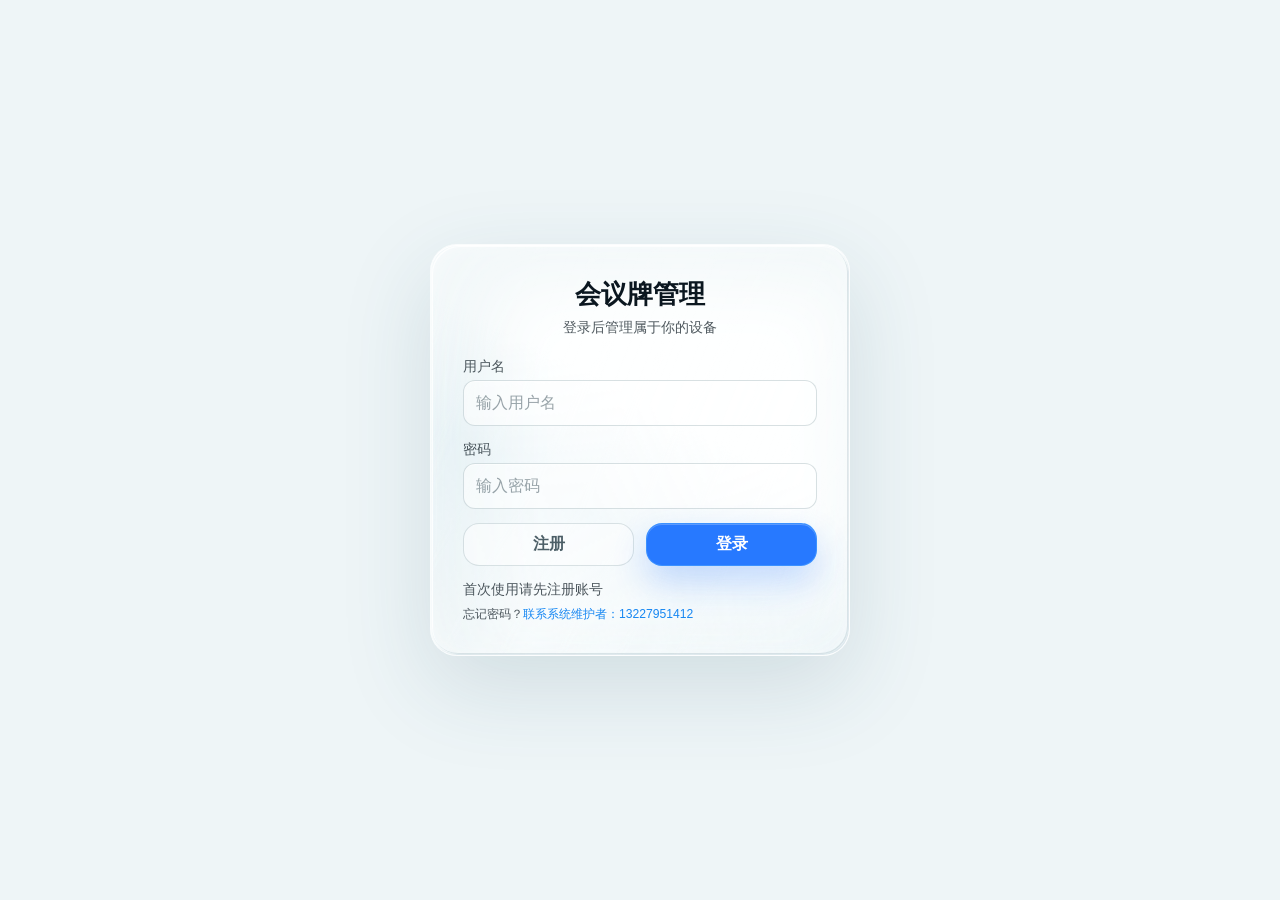
==== commit 76b9e8f9: "feat: refine meeting management experience" ====
--- a/cloud_server/frontend/change-password.html
+++ b/cloud_server/frontend/change-password.html
@@ -5,7 +5,7 @@
     <meta name="viewport" content="width=device-width, initial-scale=1.0">
     <meta http-equiv="Cache-Control" content="no-store, no-cache, must-revalidate">
     <title>设置新密码</title>
-    <link rel="icon" href="data:;base64,=">
+    <link rel="icon" href="favicon.ico?v=20260821templatelazy2" sizes="any">
     <script>
         (function () {
             try {
@@ -17,8 +17,8 @@
             } catch (e) {}
         }());
     </script>
-    <script src="theme.js?v=20260821devicesort7"></script>
-    <link rel="stylesheet" href="ui.css?v=20260821devicesort7">
+    <script src="theme.js?v=20260821templatelazy2"></script>
+    <link rel="stylesheet" href="ui.css?v=20260821templatelazy2">
     <style>
         .change-note { margin: 0 0 18px; color: #718096; font-size: .86rem; line-height: 1.55; }
         .change-actions { display: grid; gap: 10px; }
@@ -51,7 +51,7 @@
         </form>
         <div id="status" class="status" role="status">完成修改后即可继续管理你的设备</div>
     </main>
-    <script src="auth.js?v=20260821devicesort7"></script>
+    <script src="auth.js?v=20260821templatelazy2"></script>
     <script>
         const statusNode = document.getElementById('status');
         function setStatus(message, type = '') {
@@ -81,7 +81,7 @@
                 }
                 clearAuth();
                 setStatus(data.message, 'success');
-                setTimeout(() => window.location.replace('login.html?v=20260821devicesort7'), 700);
+                setTimeout(() => window.location.replace('login.html?v=20260821templatelazy2'), 700);
             } catch (error) {
                 setStatus(error.message || '密码修改失败', 'error');
             }
@@ -89,7 +89,7 @@
 
         document.getElementById('logoutButton').addEventListener('click', () => {
             clearAuth();
-            window.location.replace('login.html?v=20260821devicesort7');
+            window.location.replace('login.html?v=20260821templatelazy2');
         });
 
         requireAuth().catch((error) => setStatus(error.message, 'error'));
--- a/cloud_server/frontend/ui.css
+++ b/cloud_server/frontend/ui.css
@@ -1806,6 +1806,77 @@
 .control-page .canvas-container #mainCanvas {
     width: 100% !important;
     height: auto !important;
+}
+
+.control-page .template-canvas-loading {
+    position: absolute;
+    inset: 10px;
+    z-index: 4;
+    display: grid;
+    justify-items: center;
+    align-content: center;
+    gap: 8px;
+    padding: 20px;
+    border-radius: 7px;
+    background: rgba(7, 14, 16, 0.76);
+    color: #fff;
+    text-align: center;
+    -webkit-backdrop-filter: blur(3px);
+    backdrop-filter: blur(3px);
+}
+
+.control-page .template-canvas-loading[hidden] {
+    display: none;
+}
+
+.control-page .template-canvas-loading strong {
+    font-size: 16px;
+    line-height: 1.2;
+}
+
+.control-page .template-canvas-loading > span {
+    color: rgba(255, 255, 255, 0.78);
+    font-size: 12px;
+}
+
+.control-page .template-canvas-loading-spinner {
+    width: 26px;
+    height: 26px;
+    border: 3px solid rgba(255, 255, 255, 0.25);
+    border-top-color: #fff;
+    border-radius: 50%;
+    animation: template-canvas-loading-spin 0.8s linear infinite;
+}
+
+.control-page .template-canvas-loading-progress {
+    width: min(220px, 72%);
+    height: 4px;
+    overflow: hidden;
+    border-radius: 999px;
+    background: rgba(255, 255, 255, 0.22);
+}
+
+.control-page .template-canvas-loading-progress i {
+    display: block;
+    width: 16%;
+    height: 100%;
+    border-radius: inherit;
+    background: #ffffff;
+    transition: width 180ms ease-out;
+}
+
+@keyframes template-canvas-loading-spin {
+    to { transform: rotate(360deg); }
+}
+
+@media (prefers-reduced-motion: reduce) {
+    .control-page .template-canvas-loading-spinner {
+        animation: none;
+    }
+
+    .control-page .template-canvas-loading-progress i {
+        transition: none;
+    }
 }
 
 .control-page .nameplate-inline-editor {
@@ -4860,6 +4931,77 @@
     align-items: center;
     justify-content: space-between;
     gap: 22px;
+}
+
+.settings-account-card {
+    padding-block: 20px;
+}
+
+.settings-account-row {
+    display: flex;
+    align-items: center;
+    gap: 22px;
+}
+
+.settings-account-info {
+    display: flex;
+    align-items: center;
+    gap: 14px;
+    min-width: 0;
+}
+
+.settings-account-avatar {
+    display: grid;
+    place-items: center;
+    width: 46px;
+    height: 46px;
+    flex: 0 0 auto;
+    border: 1px solid rgba(255, 255, 255, 0.28);
+    border-radius: 50%;
+    color: #fff;
+    background: linear-gradient(135deg, #2d7cff, #6a8cff);
+    box-shadow: inset 0 1px 0 rgba(255, 255, 255, 0.38), 0 8px 18px rgba(45, 124, 255, 0.24);
+    font-size: 19px;
+    font-weight: 760;
+}
+
+.settings-account-label {
+    display: block;
+    margin-bottom: 4px;
+    color: var(--meeting-text-3);
+    font-size: 12px;
+}
+
+.settings-account-info strong {
+    color: var(--meeting-text);
+    font-size: 17px;
+    font-weight: 720;
+}
+
+.settings-logout-btn {
+    margin-left: auto;
+    min-height: 38px;
+    padding: 0 15px;
+    border: 1px solid rgba(255, 110, 110, 0.32);
+    border-radius: 12px;
+    color: #e75151;
+    background: rgba(255, 104, 104, 0.11);
+    cursor: pointer;
+    font: inherit;
+    font-size: 14px;
+    font-weight: 700;
+    transition: transform 0.18s ease, background 0.18s ease, border-color 0.18s ease;
+}
+
+.settings-logout-btn:hover {
+    transform: translateY(-1px);
+    border-color: rgba(235, 77, 77, 0.52);
+    background: rgba(255, 98, 98, 0.18);
+}
+
+.settings-logout-btn:focus-visible {
+    outline: 3px solid rgba(235, 77, 77, 0.22);
+    outline-offset: 3px;
 }
 
 .theme-switch {
